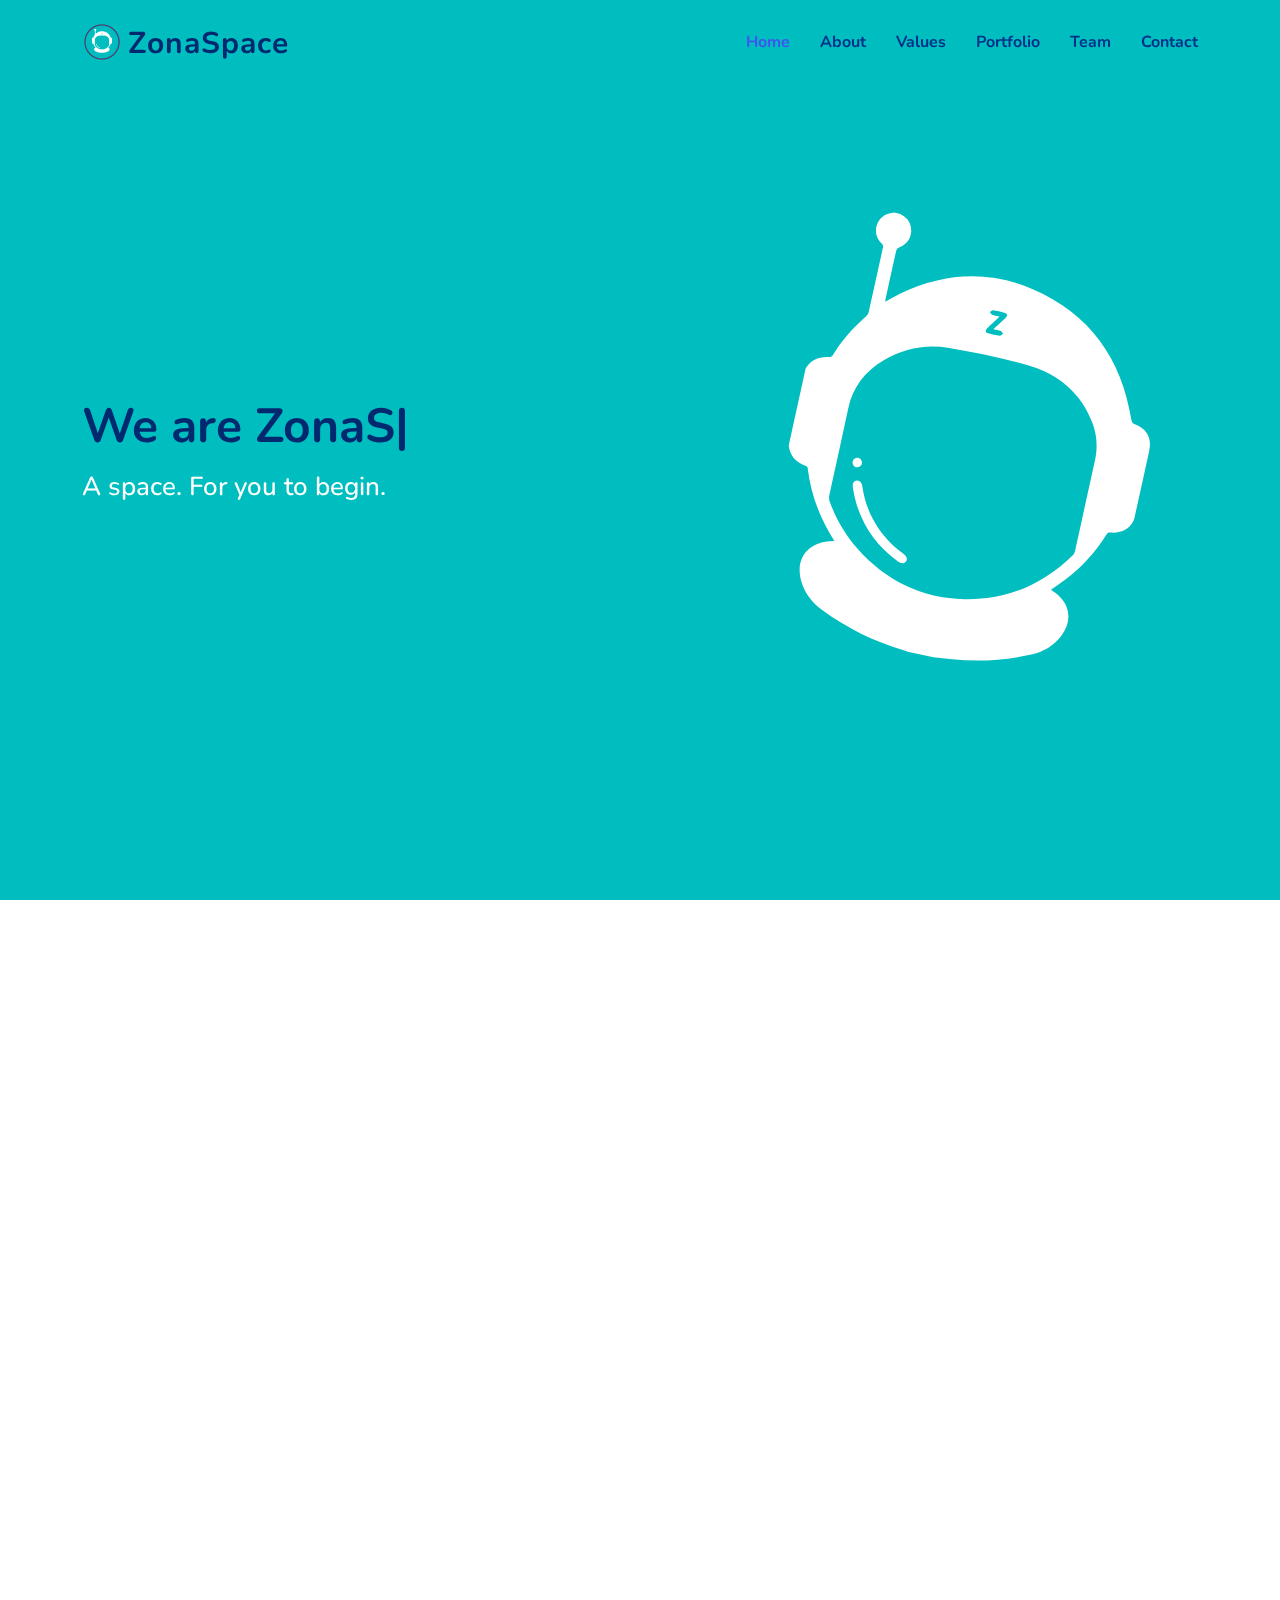
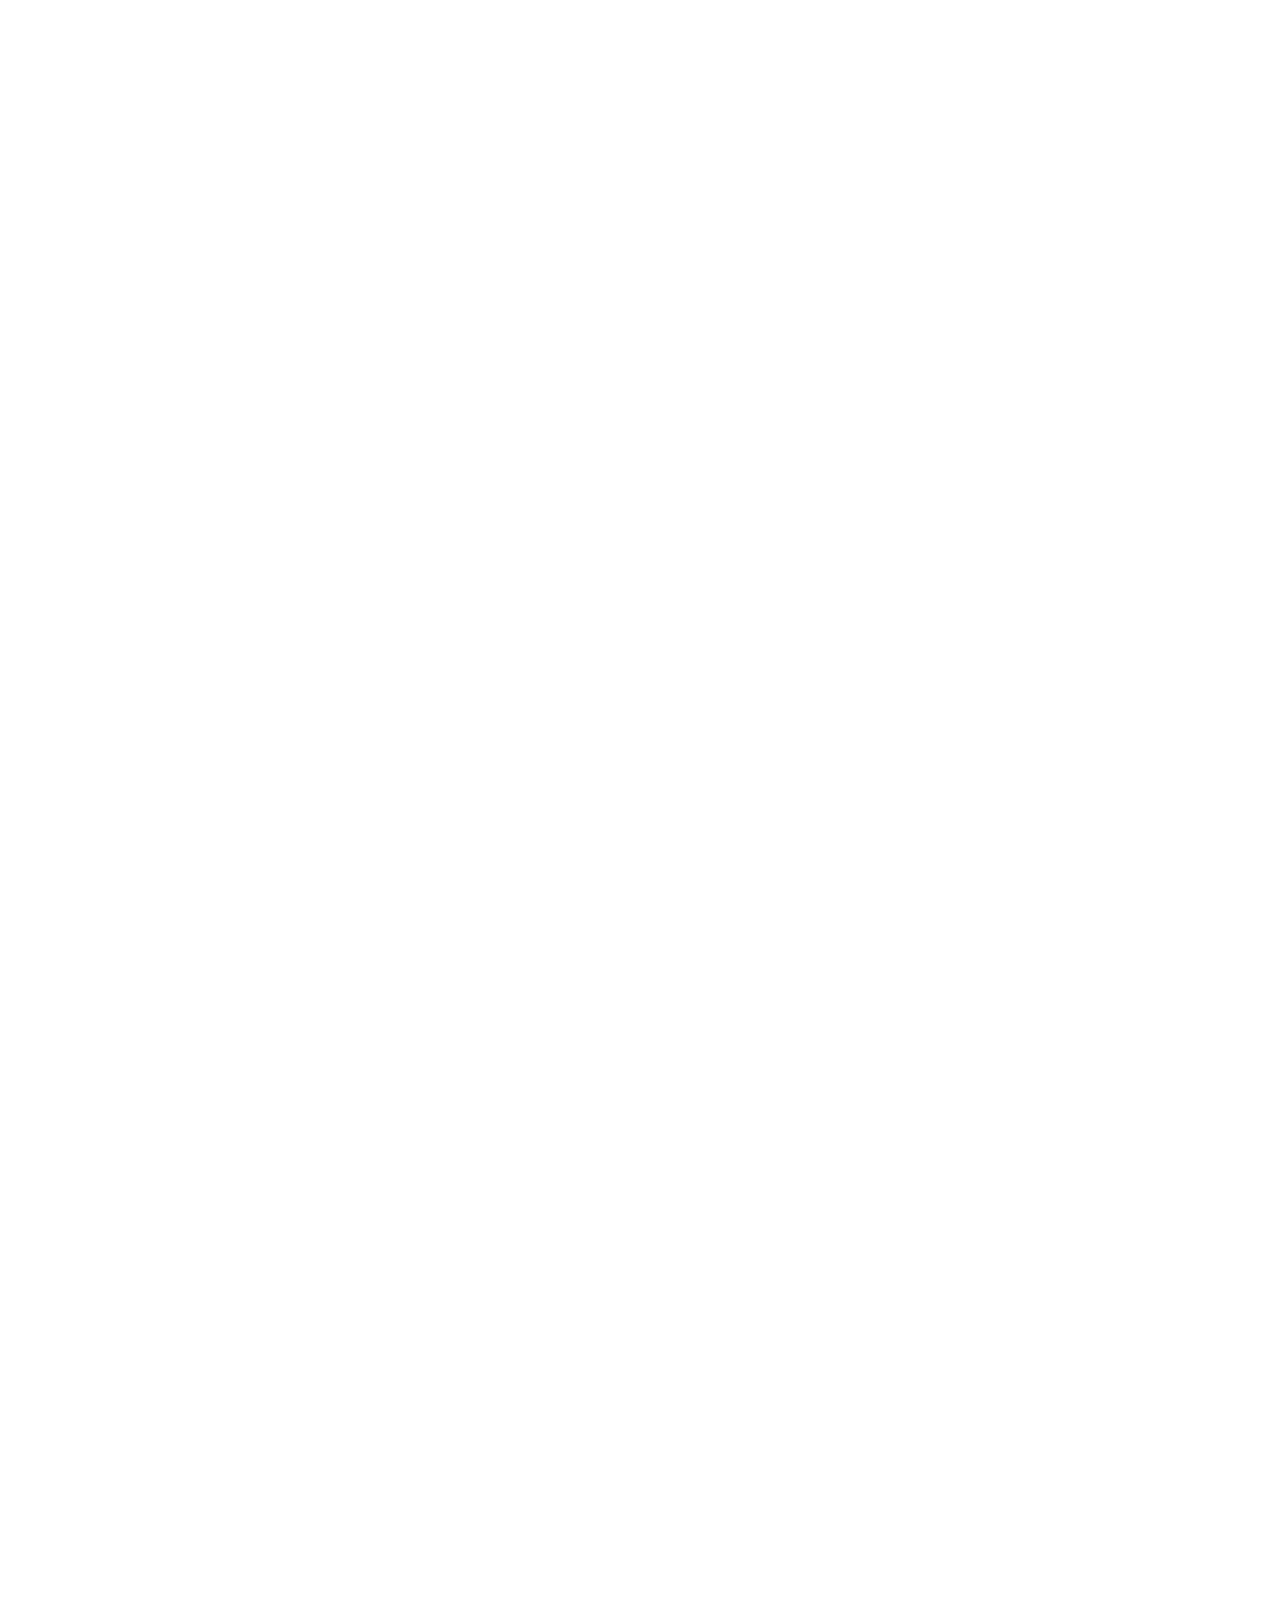
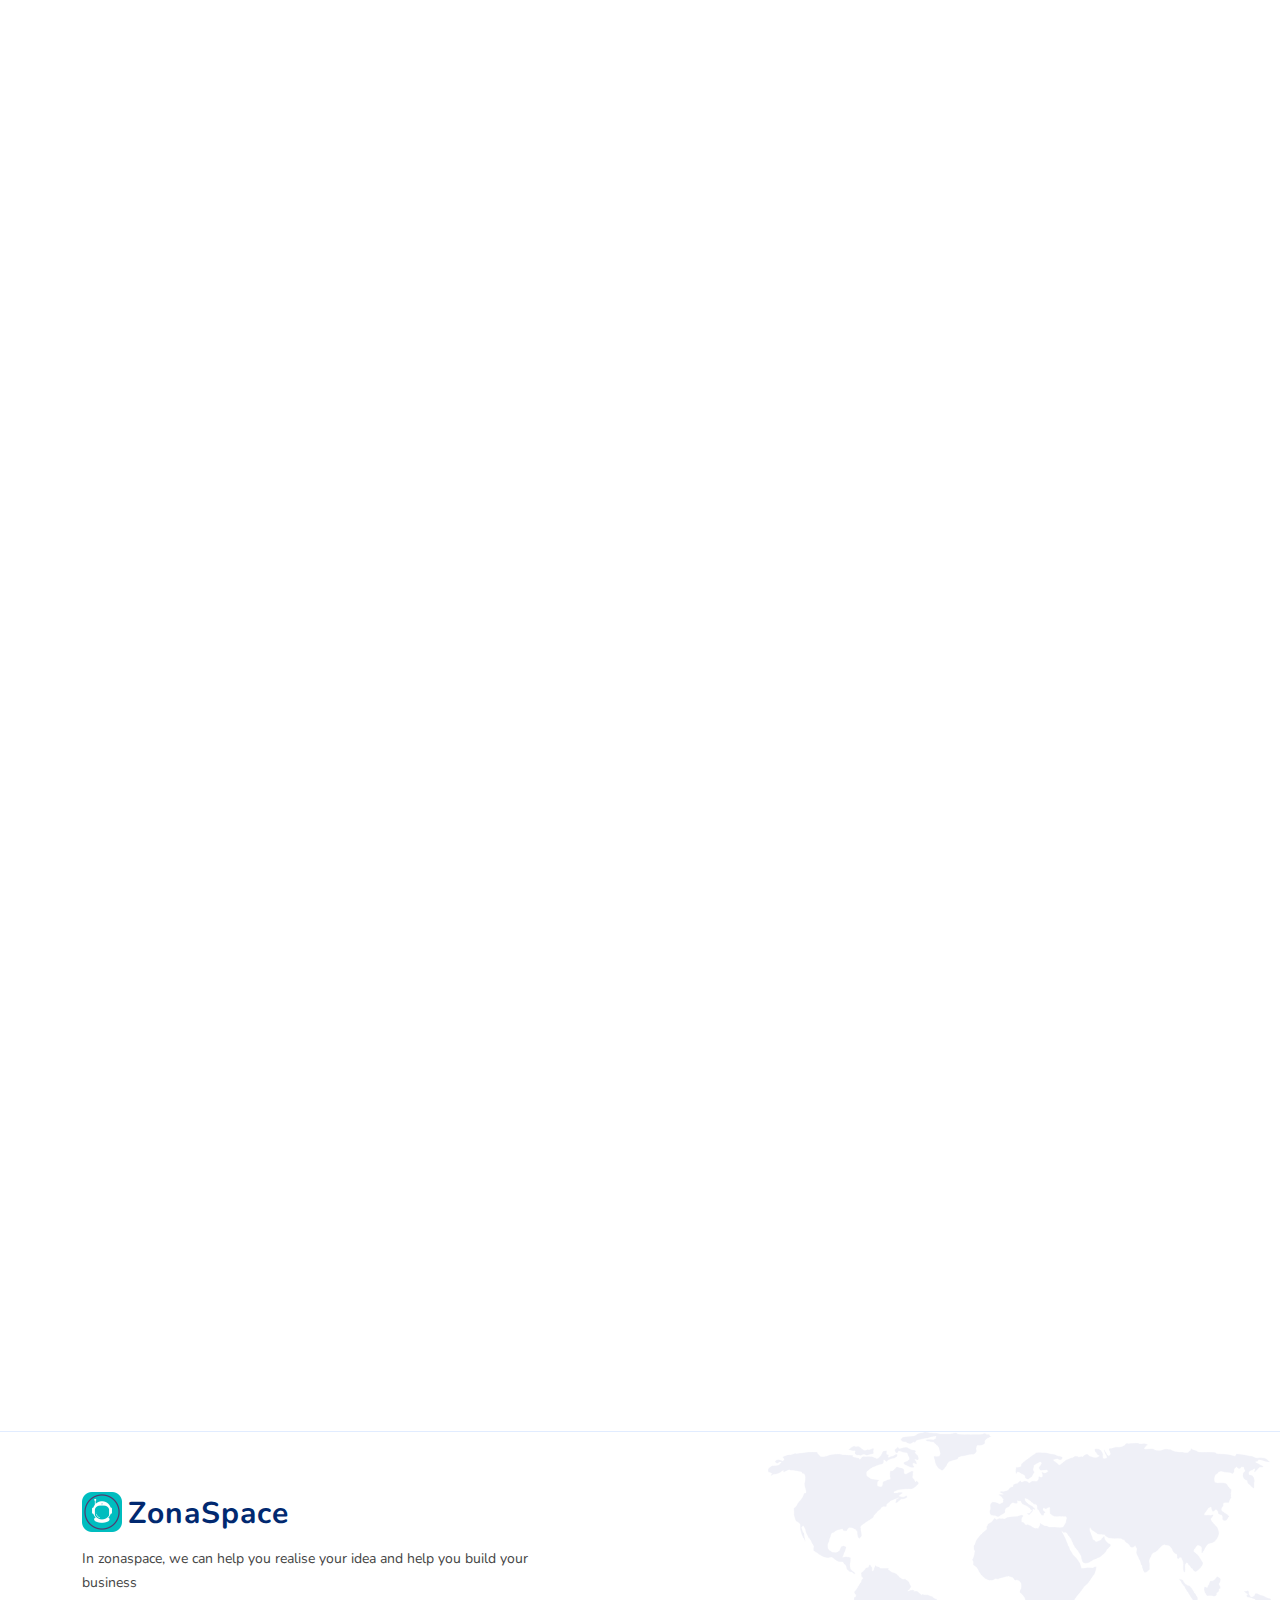
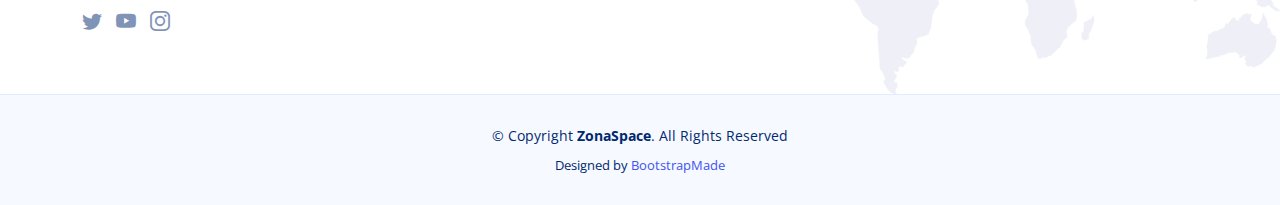
==== index.html @ d5b12faf "Add Adnan and Adi" ====
<!DOCTYPE html>
<html lang="en">

<head>
  <meta charset="utf-8">
  <meta content="width=device-width, initial-scale=1.0" name="viewport">

  <title>ZonaSpace</title>
  <meta content="" name="description">

  <meta content="" name="keywords">

  <!-- Favicons -->
  <link href="Old%20Web/images/favicon.png" rel="icon">
  <link href="Old%20Web/images/favicon.png" rel="apple-touch-icon">

  <!-- Google Fonts -->
  <link href="https://fonts.googleapis.com/css?family=Open+Sans:300,300i,400,400i,600,600i,700,700i|Nunito:300,300i,400,400i,600,600i,700,700i|Poppins:300,300i,400,400i,500,500i,600,600i,700,700i" rel="stylesheet">

  <!-- Vendor CSS Files -->
  <link href="assets/vendor/aos/aos.css" rel="stylesheet">
  <link href="assets/vendor/bootstrap/css/bootstrap.min.css" rel="stylesheet">
  <link href="assets/vendor/bootstrap-icons/bootstrap-icons.css" rel="stylesheet">
  <link href="assets/vendor/glightbox/css/glightbox.min.css" rel="stylesheet">
  <link href="assets/vendor/remixicon/remixicon.css" rel="stylesheet">
  <link href="assets/vendor/swiper/swiper-bundle.min.css" rel="stylesheet">

  <link rel="stylesheet" href="Old%20Web/lib/owlcarousel/assets/owl.carousel.min.css">
  <link rel="stylesheet" href="Old%20Web/lib/owlcarousel/assets/owl.theme.default.min.css">

  <!-- Template Main CSS File -->
  <link href="assets/css/style.css" rel="stylesheet">
  <link href="Old%20Web/lib/ionicons/css/ionicons.min.css" rel="stylesheet">

  <!-- =======================================================
  * Template Name: FlexStart - v1.9.0
  * Template URL: https://bootstrapmade.com/flexstart-bootstrap-startup-template/
  * Author: BootstrapMade.com
  * License: https://bootstrapmade.com/license/
  ======================================================== -->

  <style>
    .item .box {
      box-shadow: none !important;
    }
  </style>
</head>

<body>

  <!-- ======= Header ======= -->
  <header id="header" class="header fixed-top">
    <div class="container-fluid container-xl d-flex align-items-center justify-content-between">

      <a href="index.html" class="logo d-flex align-items-center">
        <img src="Old%20Web/images/logo_round.png" alt="">
        <span>ZonaSpace</span>
      </a>

      <nav id="navbar" class="navbar">
        <ul>
          <li><a class="nav-link scrollto active" href="#hero">Home</a></li>
          <li><a class="nav-link scrollto" href="#about">About</a></li>
          <li><a class="nav-link scrollto" href="#values">Values</a></li>
          <li><a class="nav-link scrollto" href="#portfolio">Portfolio</a></li>
          <li><a class="nav-link scrollto" href="#team">Team</a></li>
          <li><a class="nav-link scrollto" href="#contact">Contact</a></li>
        </ul>
        <i class="bi bi-list mobile-nav-toggle"></i>
      </nav><!-- .navbar -->

    </div>
  </header><!-- End Header -->

  <!-- ======= Hero Section ======= -->
  <section id="hero" class="hero d-flex align-items-center">

    <div class="container">
      <div class="row">
        <div class="col-lg-6 d-flex flex-column justify-content-center">
          <h1 data-aos="fade-up">We are <span class="typed"></span></h1>
          <h2 style="color: white;" data-aos="fade-up" data-aos-delay="400">A space. For you to begin.</h2>
<!--          <div data-aos="fade-up" data-aos-delay="600">-->
<!--            <div class="text-center text-lg-start">-->
<!--              <a href="#about" class="btn-get-started scrollto d-inline-flex align-items-center justify-content-center align-self-center">-->
<!--                <span>Get Started</span>-->
<!--                <i class="bi bi-arrow-right"></i>-->
<!--              </a>-->
<!--            </div>-->
<!--          </div>-->
        </div>
<!--        <div class="col-lg-6 hero-img" data-aos="zoom-out" data-aos-delay="200">-->
<!--          <img src="../images/home-bg.svg" class="img-fluid" alt="">-->
<!--        </div>-->
      </div>
    </div>

  </section><!-- End Hero -->

  <main id="main">
    <!-- ======= About Section ======= -->
    <section id="about" class="about">

      <div class="container" data-aos="fade-up">
        <div class="row gx-0">

          <div class="col-lg-6 d-flex flex-column justify-content-center" data-aos="fade-up" data-aos-delay="200">
            <div class="content">
              <h3>Who We Are</h3>
              <h2>In zonaspace, we can help you realise your idea and help you build your business</h2>
              <p>
                Let me know your idea and We will publish your idea to be a your business.
              </p>
<!--              <div class="text-center text-lg-start">-->
<!--                <a href="#" class="btn-read-more d-inline-flex align-items-center justify-content-center align-self-center">-->
<!--                  <span>Read More</span>-->
<!--                  <i class="bi bi-arrow-right"></i>-->
<!--                </a>-->
<!--              </div>-->
            </div>
          </div>

          <div class="col-lg-6 d-flex align-items-center" data-aos="zoom-out" data-aos-delay="200">
            <img src="Old%20Web/images/home-bg.svg" class="img-fluid" alt="">
          </div>

        </div>
      </div>

    </section><!-- End About Section -->

    <!-- ======= Values Section ======= -->
    <section id="values" class="values" style="padding-bottom: 0;">

      <div class="container" data-aos="fade-up">

        <header class="section-header">
          <h2>Our Values</h2>
          <p>The Things That We Do</p>
        </header>

        <div class="owl-carousel">

          <div class="item">
            <div class="box">
              <i style="font-size: 75px;" class="ion-speakerphone"></i>
              <h3>ADVERTISEMENT</h3>
              <p>Let's make the people can hear and see your business with remarkable video. It will be awesome, dude!</p>
            </div>
          </div>

          <div class="item">
            <div class="box">
              <i style="font-size: 75px;" class="ion-ios-musical-notes"></i>
              <h3>BACKGROUND MUSIC</h3>
              <p>Close your eyes when you watching television, you can guess the ads! Music help your business will be easy to identify.</p>
            </div>
          </div>

          <div class="item">
            <div class="box">
              <i style="font-size: 75px;" class="ion-earth"></i>
              <h3>WEBSITE</h3>
              <p>Digital Marketing is the successful key at this 4.0 industry era. Internet everywhere! All of earth society can buy your product.</p>
            </div>
          </div>

          <div class="item">
            <div class="box">
              <i style="font-size: 75px;" class="ion-android-bulb"></i>
              <h3>BRANDING</h3>
              <p>Do you want to sell your cute clothes? Don't worry, give your instagram and let's make it different with another clothes with social media feeds and cool graphic design. </p>
            </div>
          </div>

          <div class="item">
            <div class="box">
              <i style="font-size: 75px;" class="ion-ios-cart"></i>
              <h3>ZONA E-COMMERCE</h3>
              <p>Let's build the mini market. Uhmm.. virtual mini market. You can control your mini market from out of your home with mobile application. The customer can buy anything from mobile and web application. It's miracle!</p>
            </div>
          </div>

          <div class="item">
            <div class="box">
              <i style="font-size: 75px;" class="ion-ios-book"></i>
              <h3>ZONA E-LEARNING</h3>
              <p>I want tell you something. Study from Home can be enjoy! Enjoy! You can put your assignment to cloud and the teacher can check the exam just use mobile phone. It will be simple!</p>
            </div>
          </div>

        </div>

<!--        <div class="row">-->

<!--          <div class="col-lg-4" data-aos="fade-up" data-aos-delay="200">-->
<!--            <div class="box">-->
<!--              <img src="assets/img/values-1.png" class="img-fluid" alt="">-->
<!--              <h3>Ad cupiditate sed est odio</h3>-->
<!--              <p>Eum ad dolor et. Autem aut fugiat debitis voluptatem consequuntur sit. Et veritatis id.</p>-->
<!--            </div>-->
<!--          </div>-->

<!--          <div class="col-lg-4 mt-4 mt-lg-0" data-aos="fade-up" data-aos-delay="400">-->
<!--            <div class="box">-->
<!--              <img src="assets/img/values-2.png" class="img-fluid" alt="">-->
<!--              <h3>Voluptatem voluptatum alias</h3>-->
<!--              <p>Repudiandae amet nihil natus in distinctio suscipit id. Doloremque ducimus ea sit non.</p>-->
<!--            </div>-->
<!--          </div>-->

<!--          <div class="col-lg-4 mt-4 mt-lg-0" data-aos="fade-up" data-aos-delay="600">-->
<!--            <div class="box">-->
<!--              <img src="assets/img/values-3.png" class="img-fluid" alt="">-->
<!--              <h3>Fugit cupiditate alias nobis.</h3>-->
<!--              <p>Quam rem vitae est autem molestias explicabo debitis sint. Vero aliquid quidem commodi.</p>-->
<!--            </div>-->
<!--          </div>-->

<!--        </div>-->

      </div>

    </section><!-- End Values Section -->

    <!-- ======= Counts Section ======= -->
    <section id="counts" class="counts" style="padding-top: 0;">
      <div class="container" data-aos="fade-up">

        <div class="row gy-4 justify-content-center">

          <div class="col-lg-3 col-md-6">
            <div class="count-box">
              <i class="bi bi-emoji-smile"></i>
              <div>
                <span data-purecounter-start="0" data-purecounter-end="4" data-purecounter-duration="2" class="purecounter"></span>
                <p>Happy Clients</p>
              </div>
            </div>
          </div>

          <div class="col-lg-3 col-md-6">
            <div class="count-box">
              <i class="bi bi-journal-richtext" style="color: #ee6c20;"></i>
              <div>
                <span data-purecounter-start="0" data-purecounter-end="5" data-purecounter-duration="2" class="purecounter"></span>
                <p>Projects</p>
              </div>
            </div>
          </div>

<!--          <div class="col-lg-3 col-md-6">-->
<!--            <div class="count-box">-->
<!--              <i class="bi bi-headset" style="color: #15be56;"></i>-->
<!--              <div>-->
<!--                <span data-purecounter-start="0" data-purecounter-end="1463" data-purecounter-duration="2" class="purecounter"></span>-->
<!--                <p>Hours Of Support</p>-->
<!--              </div>-->
<!--            </div>-->
<!--          </div>-->

          <div class="col-lg-3 col-md-6">
            <div class="count-box">
              <i class="bi bi-people" style="color: #bb0852;"></i>
              <div>
                <span data-purecounter-start="0" data-purecounter-end="4" data-purecounter-duration="2" class="purecounter"></span>
                <p>Hard Workers</p>
              </div>
            </div>
          </div>

        </div>

      </div>
    </section><!-- End Counts Section -->

    <!-- ======= Portfolio Section ======= -->
    <section id="portfolio" class="portfolio">

      <div class="container" data-aos="fade-up">

        <header class="section-header">
          <h2>Portfolio</h2>
          <p>Check our latest work</p>
        </header>

        <div class="row" data-aos="fade-up" data-aos-delay="100">
          <div class="col-lg-12 d-flex justify-content-center">
            <ul id="portfolio-flters">
              <li data-filter="*" class="filter-active">All (5)</li>
              <li data-filter=".filter-web">Website (1)</li>
              <li data-filter=".filter-instagram">Instagram Feed (2)</li>
              <li data-filter=".filter-photo">Product Photography (1)</li>
<!--              <li data-filter=".filter-video-ads">Video Advertisement</li>-->
              <li data-filter=".filter-brochures">Brochures (1)</li>
<!--              <li data-filter=".filter-jingle">Jingle</li>-->
            </ul>
          </div>
        </div>

        <div class="row gy-4 portfolio-container" data-aos="fade-up" data-aos-delay="200">

          <div class="col-lg-4 col-md-6 portfolio-item filter-photo">
            <div class="portfolio-wrap">
              <img src="portfolio/snn_coffee/snn_photoprod_box.jpg" class="img-fluid" alt="">
              <div class="portfolio-info">
                <h4>SNN Coffee Photography</h4>
                <p>Product Photography</p>
                <div class="portfolio-links">
                  <a href="portfolio/snn_coffee/snn_photoprod1.jpg" data-gallery="portfolioGallery" class="portfokio-lightbox" title="SNN Coffee Photography"><i class="bi bi-zoom-in"></i></a>
<!--                  <a href="portfolio-details.html" title="More Details"><i class="bi bi-link"></i></a>-->
                </div>
              </div>
            </div>
          </div>

          <div class="col-lg-4 col-md-6 portfolio-item filter-brochures">
            <div class="portfolio-wrap">
              <img src="portfolio/t-ren_brochure/tses_brochures_box.jpg" class="img-fluid" alt="">
              <div class="portfolio-info">
                <h4>T-Ren Menu Brochure</h4>
                <p>Brochure</p>
                <div class="portfolio-links">
                  <a href="portfolio/t-ren_brochure/tses_brochures1.jpg" data-gallery="portfolioGallery" class="portfokio-lightbox" title="T-Ren Menu Brochure"><i class="bi bi-zoom-in"></i></a>
                  <!--                  <a href="portfolio-details.html" title="More Details"><i class="bi bi-link"></i></a>-->
                </div>
              </div>
            </div>
          </div>

          <div class="col-lg-4 col-md-6 portfolio-item filter-instagram">
            <div class="portfolio-wrap">
              <img src="portfolio/t-ren_instagram/tses_ig_box.jpg" class="img-fluid" alt="">
              <div class="portfolio-info">
                <h4>T-Ren Instagram Feed</h4>
                <p>Instagram Feed</p>
                <div class="portfolio-links">
                  <a href="portfolio/t-ren_instagram/tses_ig1.png" data-gallery="portfolioGallery" class="portfokio-lightbox" title="T-Ren Instagram Feed"><i class="bi bi-zoom-in"></i></a>
                  <!--                  <a href="portfolio-details.html" title="More Details"><i class="bi bi-link"></i></a>-->
                </div>
              </div>
            </div>
          </div>

          <div class="col-lg-4 col-md-6 portfolio-item filter-instagram">
            <div class="portfolio-wrap">
              <img src="portfolio/zonadokter_instagram/zd_ig_box.jpg" class="img-fluid" alt="">
              <div class="portfolio-info">
                <h4>ZonaDokter Instagram Feed</h4>
                <p>Instagram Feed</p>
                <div class="portfolio-links">
                  <a href="portfolio/zonadokter_instagram/zd_ig2.jpeg" data-gallery="portfolioGallery" class="portfokio-lightbox" title="ZonaDokter Instagram Feed"><i class="bi bi-zoom-in"></i></a>
                  <!--                  <a href="portfolio-details.html" title="More Details"><i class="bi bi-link"></i></a>-->
                </div>
              </div>
            </div>
          </div>

          <div class="col-lg-4 col-md-6 portfolio-item filter-web">
            <div class="portfolio-wrap">
              <img src="portfolio/shunda_plafon_web/shundaplafon1_box.jpg" class="img-fluid" alt="">
              <div class="portfolio-info">
                <h4>Shunda Plafon Web</h4>
                <p>Web</p>
                <div class="portfolio-links">
                  <a href="portfolio/shunda_plafon_web/shundaplafon1.PNG" data-gallery="portfolioGallery" class="portfokio-lightbox" title="Shunda Plafon Web"><i class="bi bi-zoom-in"></i></a>
                  <!--                  <a href="portfolio-details.html" title="More Details"><i class="bi bi-link"></i></a>-->
                </div>
              </div>
            </div>
          </div>

        </div>

      </div>

    </section><!-- End Portfolio Section -->

    <!-- ======= Team Section ======= -->
    <section id="team" class="team">

      <div class="container" data-aos="fade-up">

        <header class="section-header">
          <h2>Team</h2>
          <p>Meet Our Team</p>
        </header>

        <div class="row gy-4 justify-content-center">

          <div class="col-lg-3 col-md-6 d-flex align-items-stretch" data-aos="fade-up" data-aos-delay="100">
            <div class="member">
              <div class="member-img">
                <img src="assets/img/team/Adi.jpg" class="img-fluid" alt="">
                <div class="social">
                  <a href="https://www.linkedin.com/in/adi-pradana-yuda-purnomo-68b55b72"><i class="bi bi-linkedin"></i></a>
                </div>
              </div>
              <div class="member-info">
                <h4>ADI PRADANA</h4>
                <span>Code Composer</span>
                <p>An technopreneur enthusiast who has B2B and B2C experience, ready to helped define your business into digital.
                  He defining people and culture strategies for a range of product needs.</p>
              </div>
            </div>
          </div>

          <div class="col-lg-3 col-md-6 d-flex align-items-stretch" data-aos="fade-up" data-aos-delay="200">
            <div class="member">
              <div class="member-img">
                <img src="Old%20Web/images/logo.jpeg" class="img-fluid" alt="">
                <div class="social">
                  <a href=""><i class="bi bi-twitter"></i></a>
                  <a href=""><i class="bi bi-facebook"></i></a>
                  <a href=""><i class="bi bi-instagram"></i></a>
                  <a href=""><i class="bi bi-linkedin"></i></a>
                </div>
              </div>
              <div class="member-info">
                <h4>ALFREYDIO REFIN</h4>
                <span>Creative Director</span>
                <p>Quo esse repellendus quia id. Est eum et accusantium pariatur fugit nihil minima suscipit corporis. Voluptate sed quas reiciendis animi neque sapiente.</p>
              </div>
            </div>
          </div>

          <div class="col-lg-3 col-md-6 d-flex align-items-stretch" data-aos="fade-up" data-aos-delay="200">
            <div class="member">
              <div class="member-img">
                <img src="assets/img/team/Madya.jpg" class="img-fluid" alt="">
                <div class="social">
                  <a href="https://twitter.com/madya121"><i class="bi bi-twitter"></i></a>
                  <a href="https://www.linkedin.com/in/vincentius-madya/"><i class="bi bi-linkedin"></i></a>
                </div>
              </div>
              <div class="member-info">
                <h4>VINCENTIUS MADYA</h4>
                <span>Master of None</span>
                <p>Ex Amazon and Grab. With more than 5 years Software Engineer experience, working on national and international company. Ready to deliver the best product.</p>
              </div>
            </div>
          </div>

          <div class="col-lg-3 col-md-6 d-flex align-items-stretch" data-aos="fade-up" data-aos-delay="200">
            <div class="member">
              <div class="member-img">
                <img src="assets/img/team/Adnan.jpg" class="img-fluid" alt="">
                <div class="social">
                  <a href="https://www.linkedin.com/in/adnan-qurais-63a97593/"><i class="bi bi-linkedin"></i></a>
                </div>
              </div>
              <div class="member-info">
                <h4>ADNAN QURAIS</h4>
                <span>Code Wizard</span>
                <p>Code is just code. What will it becomes in our lives is depend on what purpose we use it for. It can bring a meaningful life or destruction in our life. Be kind be better.</p>
              </div>
            </div>
          </div>

        </div>

      </div>

    </section><!-- End Team Section -->

    <!-- ======= Clients Section ======= -->
<!--    <section id="clients" class="clients">-->

<!--      <div class="container" data-aos="fade-up">-->

<!--        <header class="section-header">-->
<!--          <h2>Our Clients</h2>-->
<!--          <p>Temporibus omnis officia</p>-->
<!--        </header>-->

<!--        <div class="clients-slider swiper">-->
<!--          <div class="swiper-wrapper align-items-center">-->
<!--            <div class="swiper-slide"><img src="assets/img/clients/client-1.png" class="img-fluid" alt=""></div>-->
<!--            <div class="swiper-slide"><img src="assets/img/clients/client-2.png" class="img-fluid" alt=""></div>-->
<!--            <div class="swiper-slide"><img src="assets/img/clients/client-3.png" class="img-fluid" alt=""></div>-->
<!--            <div class="swiper-slide"><img src="assets/img/clients/client-4.png" class="img-fluid" alt=""></div>-->
<!--            <div class="swiper-slide"><img src="assets/img/clients/client-5.png" class="img-fluid" alt=""></div>-->
<!--            <div class="swiper-slide"><img src="assets/img/clients/client-6.png" class="img-fluid" alt=""></div>-->
<!--            <div class="swiper-slide"><img src="assets/img/clients/client-7.png" class="img-fluid" alt=""></div>-->
<!--            <div class="swiper-slide"><img src="assets/img/clients/client-8.png" class="img-fluid" alt=""></div>-->
<!--          </div>-->
<!--          <div class="swiper-pagination"></div>-->
<!--        </div>-->
<!--      </div>-->

<!--    </section>-->
    <!-- End Clients Section -->

    <!-- ======= Contact Section ======= -->
    <section id="contact" class="contact">

      <div class="container" data-aos="fade-up">

        <header class="section-header">
          <h2>Contact</h2>
          <p>Contact Us</p>
        </header>

        <div class="row gy-4">

          <div class="col-lg-6">

            <div class="row gy-4">
              <div class="col-md-6">
                <div class="info-box">
                  <i class="bi bi-geo-alt"></i>
                  <h3>Address</h3>
                  <p>69 Prabu Siliwangi Rd, <br />Tangerang City, Banten 15138</p>
                </div>
              </div>
              <div class="col-md-6">
                <div class="info-box">
                  <i class="bi bi-telephone"></i>
                  <h3>Call Us</h3>
                  <p>+62 8788 4018 823 <br /> &nbsp</p>
                </div>
              </div>
              <div class="col-md-6">
                <div class="info-box">
                  <i class="bi bi-envelope"></i>
                  <h3>Email Us</h3>
                  <p>helpdesk@zonaspace.id <br /> &nbsp</p>
                </div>
              </div>
              <div class="col-md-6">
                <div class="info-box">
                  <i class="bi bi-clock"></i>
                  <h3>Open Hours</h3>
                  <p>Monday - Friday<br>9:00AM - 05:00PM</p>
                </div>
              </div>
            </div>

          </div>

          <div class="col-lg-6">
            <iframe
                    width="100%"
                    height="100%"
                    style="border:0"
                    loading="lazy"
                    allowfullscreen
                    src="https://www.google.com/maps/embed/v1/place?key=AIzaSyA8zPVoklxg7jMxJJj5JbFR-DhuuojomkQ
    &q=69 Prabu Siliwangi Rd Tangerang">
            </iframe>

          </div>

        </div>

      </div>

    </section><!-- End Contact Section -->

  </main><!-- End #main -->

  <!-- ======= Footer ======= -->
  <footer id="footer" class="footer">
    <div class="footer-top">
      <div class="container">
        <div class="row gy-4">
          <div class="col-lg-5 col-md-12 footer-info">
            <a href="index.html" class="logo d-flex align-items-center">
              <img src="Old%20Web/images/logo_round.png" alt="">
              <span>ZonaSpace</span>
            </a>
            <p>In zonaspace, we can help you realise your idea and help you build your business</p>
            <div class="social-links mt-3">
              <a href="https://twitter.com/zonaspaceid" class="twitter"><i class="bi bi-twitter"></i></a>
              <a href="https://www.youtube.com/channel/UCdVlXQRYgHcz9YZM2ABaC4A" class="youtube"><i class="bi bi-youtube"></i></a>
              <a href="https://www.instagram.com/zonaspace.id/" class="instagram"><i class="bi bi-instagram"></i></a>
<!--              <a href="#" class="linkedin"><i class="bi bi-linkedin"></i></a>-->
            </div>
          </div>

<!--          <div class="col-lg-2 col-6 footer-links">-->
<!--            <h4>Useful Links</h4>-->
<!--            <ul>-->
<!--              <li><i class="bi bi-chevron-right"></i> <a href="#">Home</a></li>-->
<!--              <li><i class="bi bi-chevron-right"></i> <a href="#">About us</a></li>-->
<!--              <li><i class="bi bi-chevron-right"></i> <a href="#">Services</a></li>-->
<!--              <li><i class="bi bi-chevron-right"></i> <a href="#">Terms of service</a></li>-->
<!--              <li><i class="bi bi-chevron-right"></i> <a href="#">Privacy policy</a></li>-->
<!--            </ul>-->
<!--          </div>-->

<!--          <div class="col-lg-2 col-6 footer-links">-->
<!--            <h4>Our Services</h4>-->
<!--            <ul>-->
<!--              <li><i class="bi bi-chevron-right"></i> <a href="#">Web Design</a></li>-->
<!--              <li><i class="bi bi-chevron-right"></i> <a href="#">Web Development</a></li>-->
<!--              <li><i class="bi bi-chevron-right"></i> <a href="#">Product Management</a></li>-->
<!--              <li><i class="bi bi-chevron-right"></i> <a href="#">Marketing</a></li>-->
<!--              <li><i class="bi bi-chevron-right"></i> <a href="#">Graphic Design</a></li>-->
<!--            </ul>-->
<!--          </div>-->

        </div>
      </div>
    </div>

    <div class="container">
      <div class="copyright">
        &copy; Copyright <strong><span>ZonaSpace</span></strong>. All Rights Reserved
      </div>
      <div class="credits">
        <!-- All the links in the footer should remain intact. -->
        <!-- You can delete the links only if you purchased the pro version. -->
        <!-- Licensing information: https://bootstrapmade.com/license/ -->
        <!-- Purchase the pro version with working PHP/AJAX contact form: https://bootstrapmade.com/flexstart-bootstrap-startup-template/ -->
        Designed by <a href="https://bootstrapmade.com/">BootstrapMade</a>
      </div>
    </div>
  </footer><!-- End Footer -->

  <a href="#" class="back-to-top d-flex align-items-center justify-content-center"><i class="bi bi-arrow-up-short"></i></a>

  <script src="https://code.jquery.com/jquery-3.6.0.min.js" integrity="sha256-/xUj+3OJU5yExlq6GSYGSHk7tPXikynS7ogEvDej/m4=" crossorigin="anonymous"></script>

  <!-- Vendor JS Files -->
  <script src="assets/vendor/purecounter/purecounter.js"></script>
  <script src="assets/vendor/aos/aos.js"></script>
  <script src="assets/vendor/bootstrap/js/bootstrap.bundle.min.js"></script>
  <script src="assets/vendor/glightbox/js/glightbox.min.js"></script>
  <script src="assets/vendor/isotope-layout/isotope.pkgd.min.js"></script>
  <script src="assets/vendor/swiper/swiper-bundle.min.js"></script>
  <script src="assets/vendor/php-email-form/validate.js"></script>

  <!-- Template Main JS File -->
  <script src="assets/js/main.js"></script>
  <script src="Old%20Web/lib/typed/typed.js"></script>
  <script src="Old%20Web/lib/owlcarousel/owl.carousel.min.js"></script>

  <script>
    let typed = $(".typed");

    $(function() {
      typed.typed({
        strings: ["ZonaSpace."],
        typeSpeed: 100,
        loop: true,
      });
    });

    $(document).ready(function(){
      $(".owl-carousel").owlCarousel({
        autoplay: true,
        loop: true,
        margin: 20,
        dots: true,
        nav: false,
        responsiveClass: true,
        responsive: { 0: { items: 1 }, 768: { items: 2 }, 900: { items: 3 } }
      });
    });
  </script>

</body>

</html>
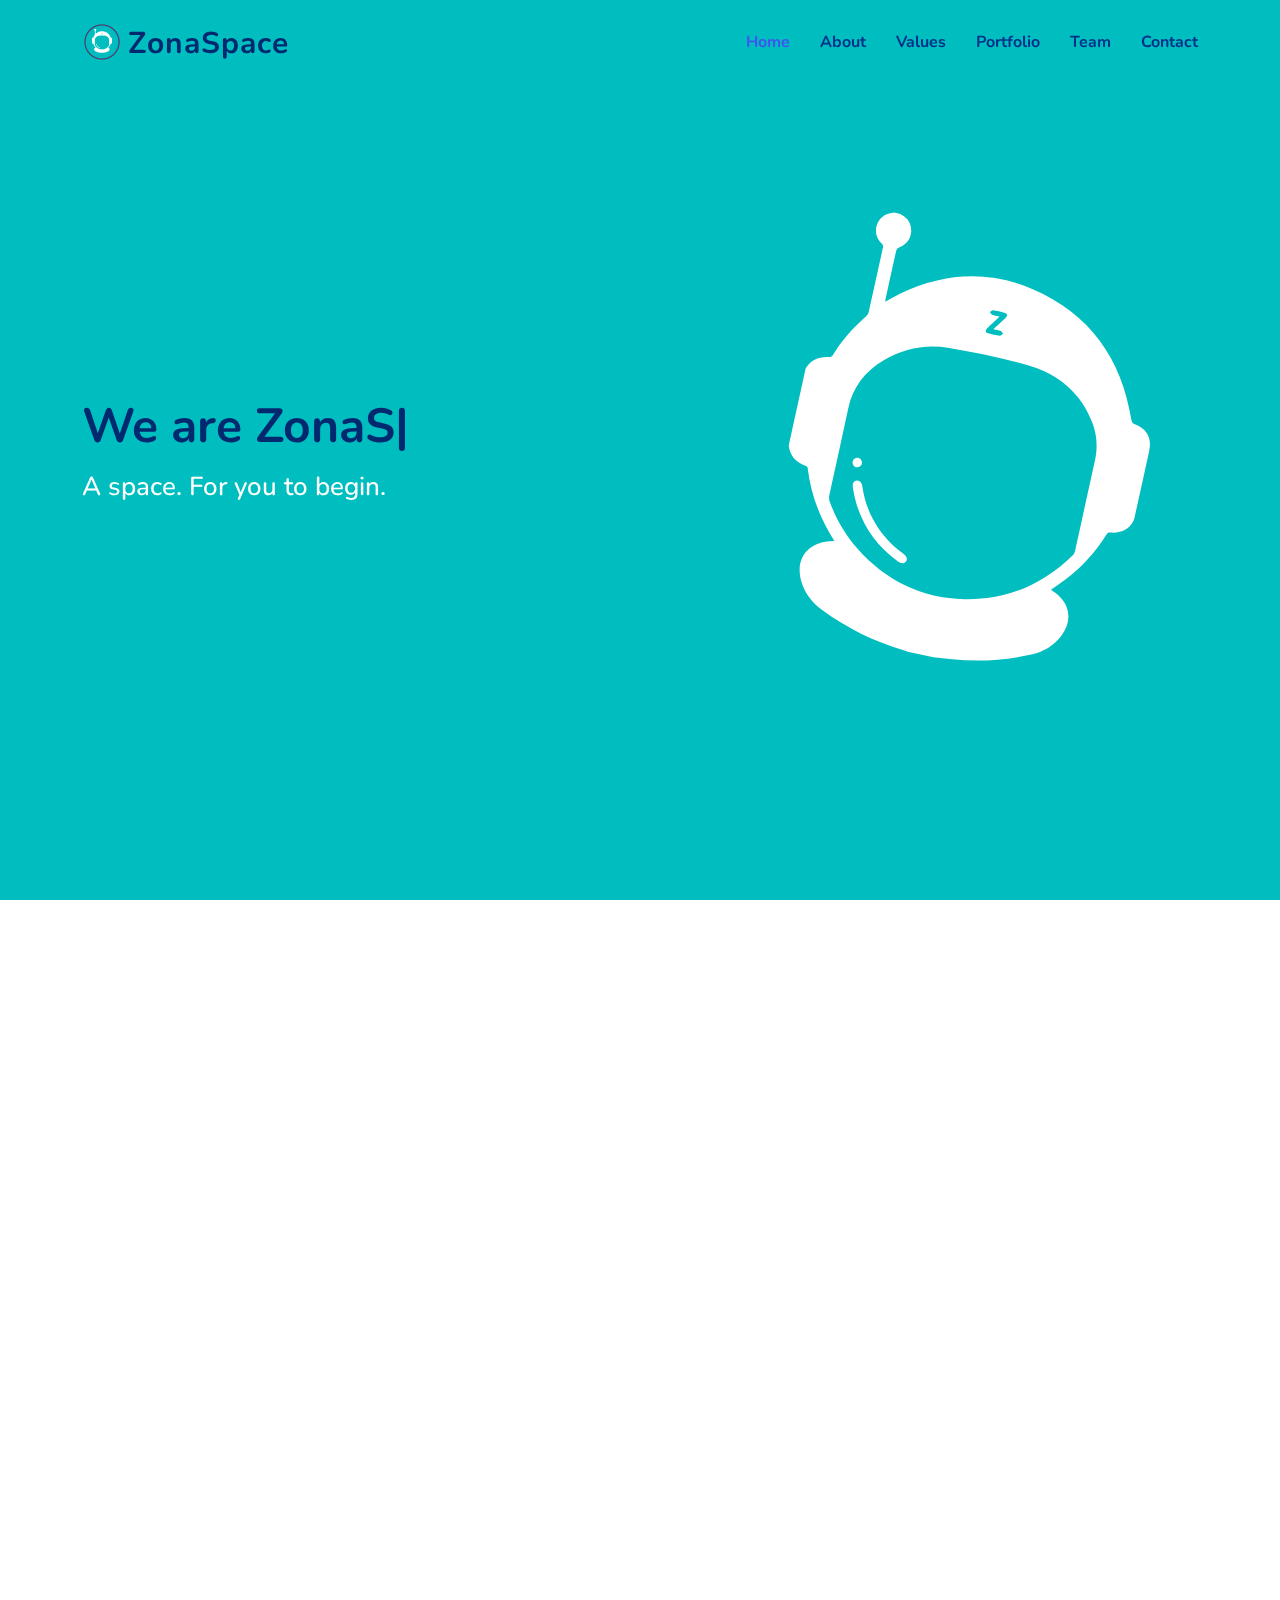
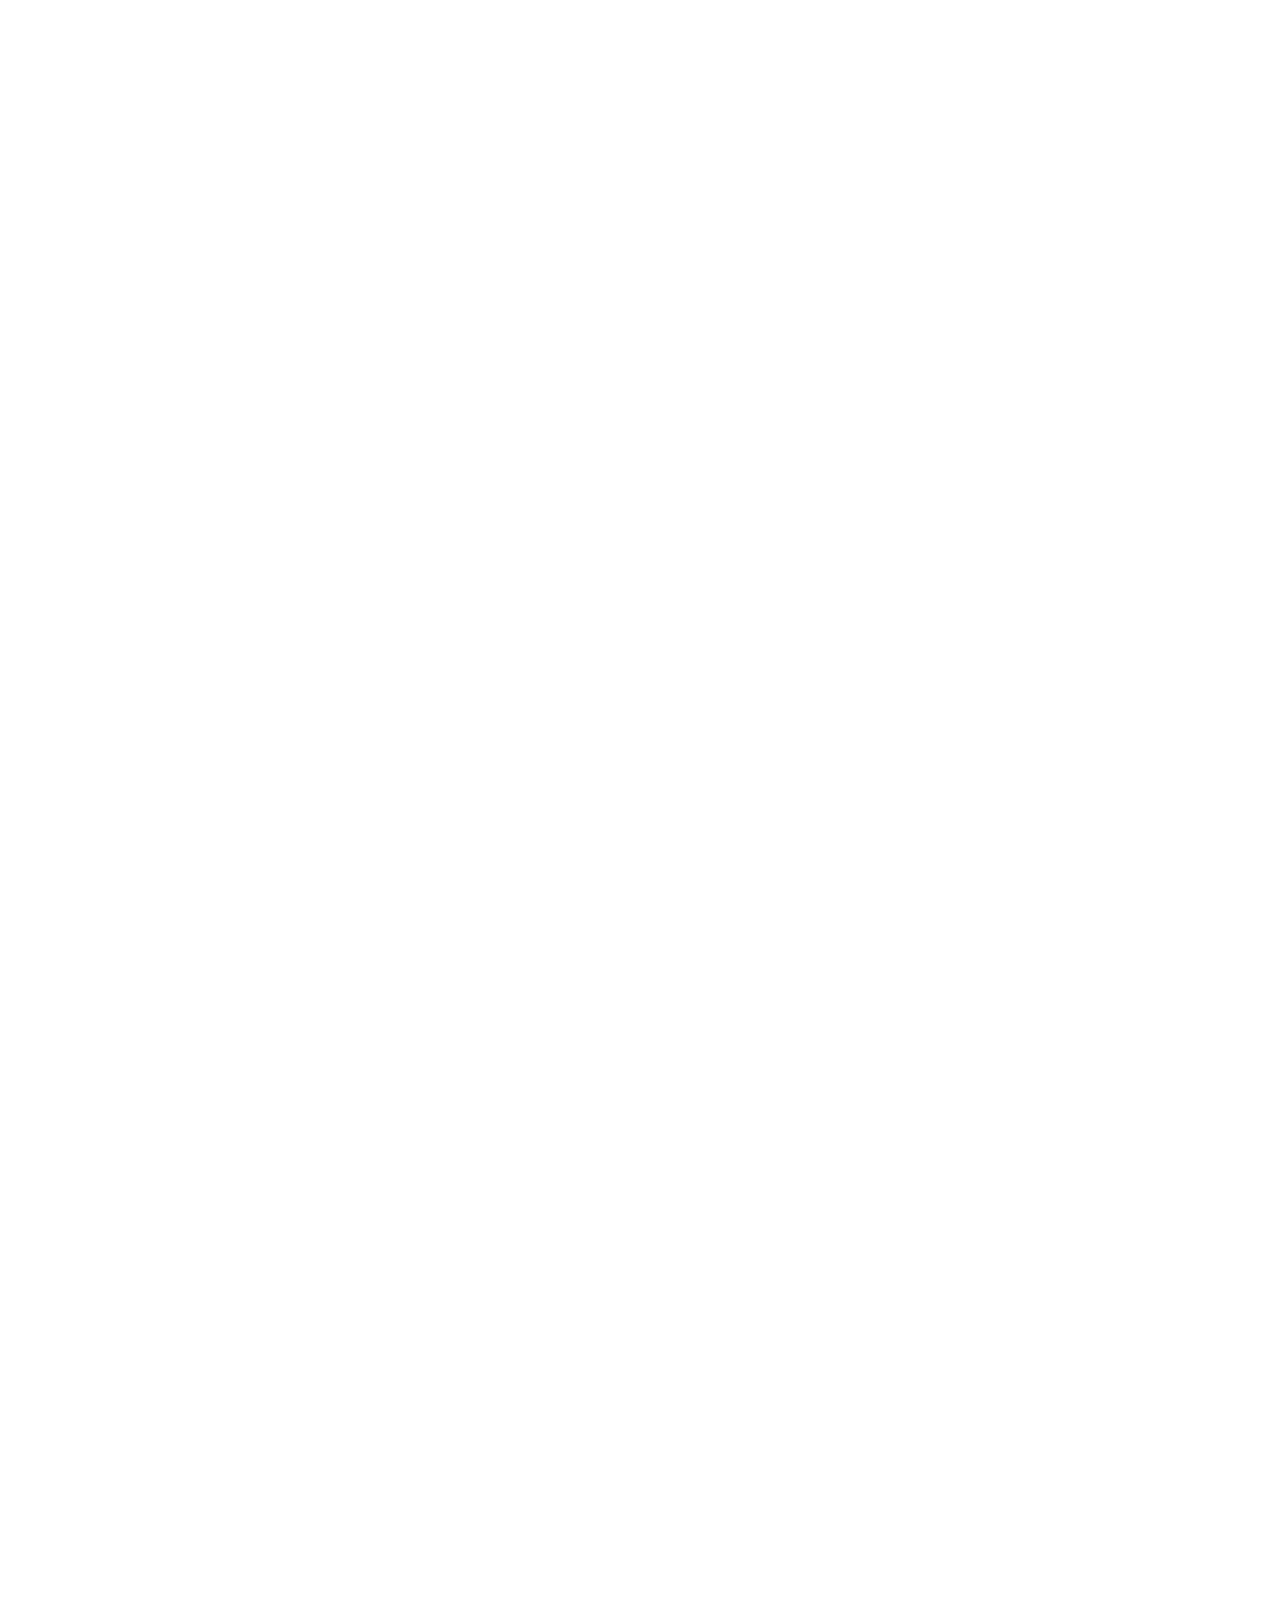
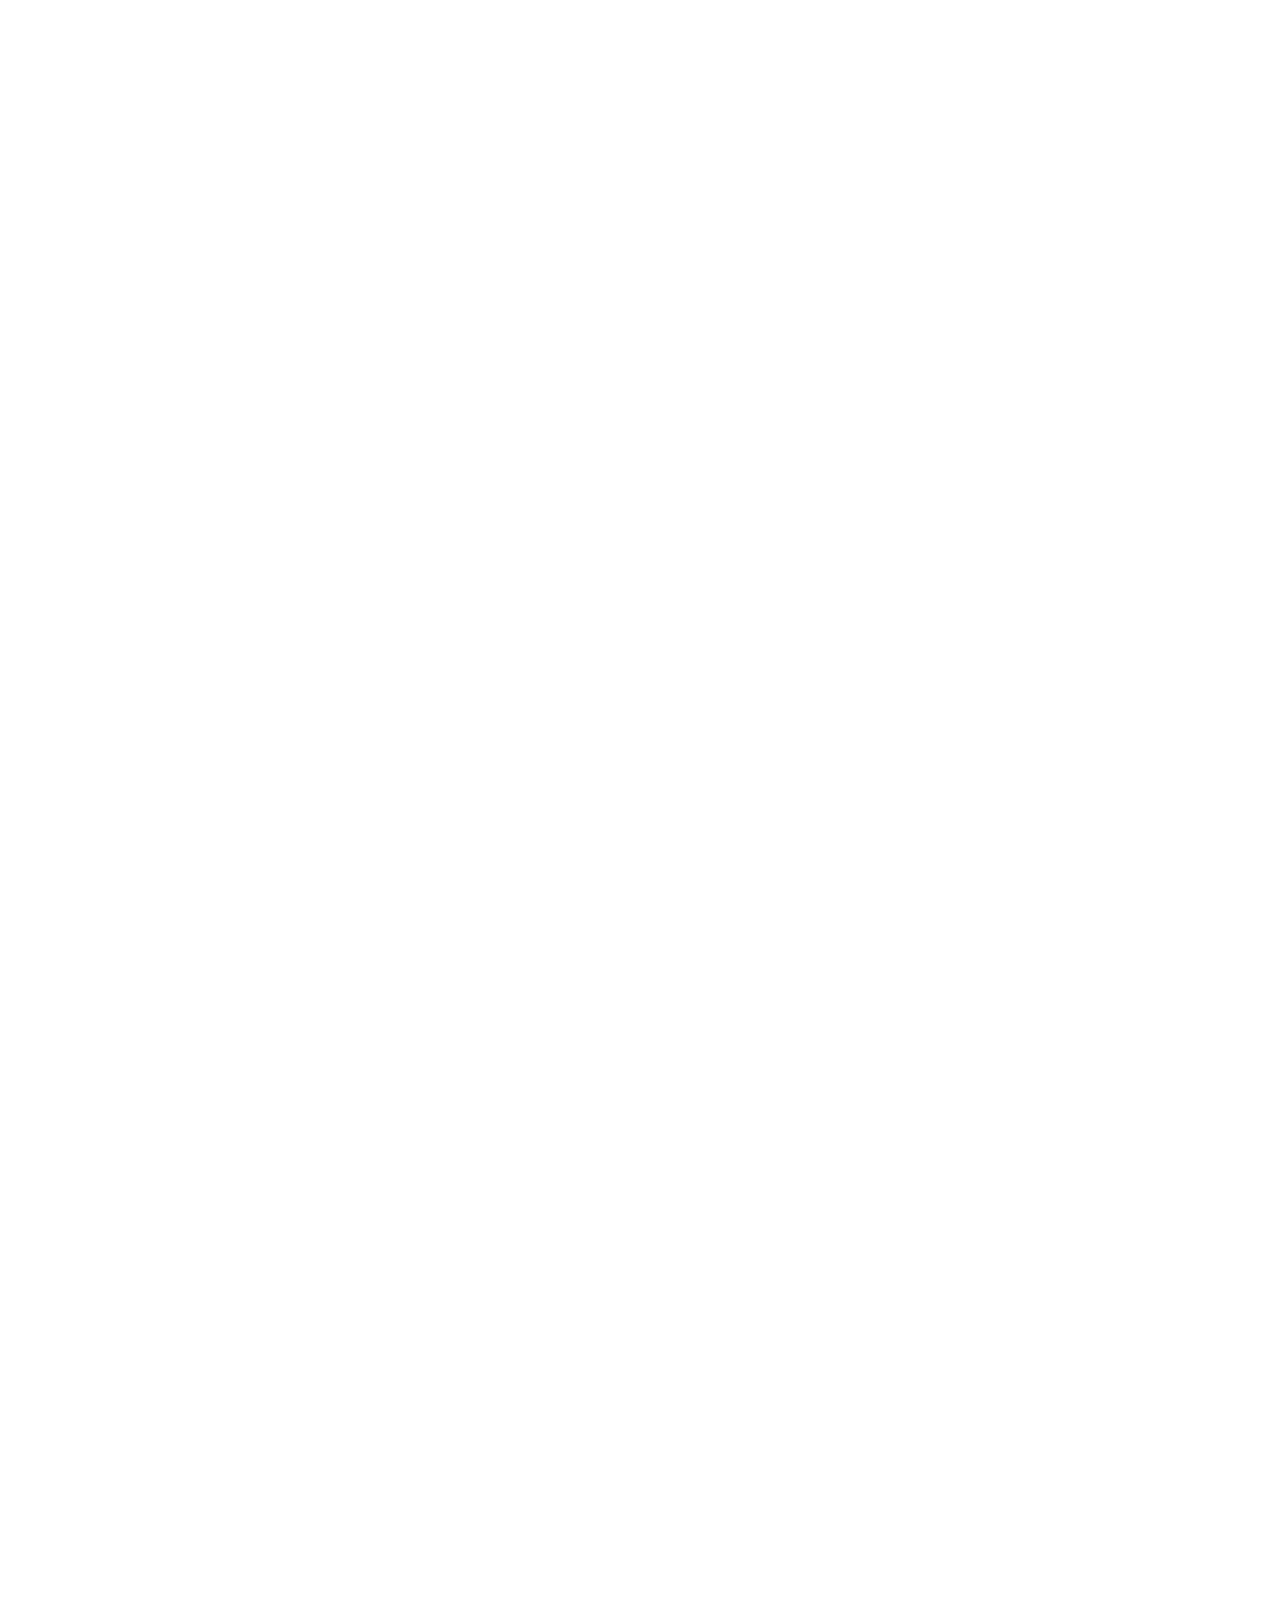
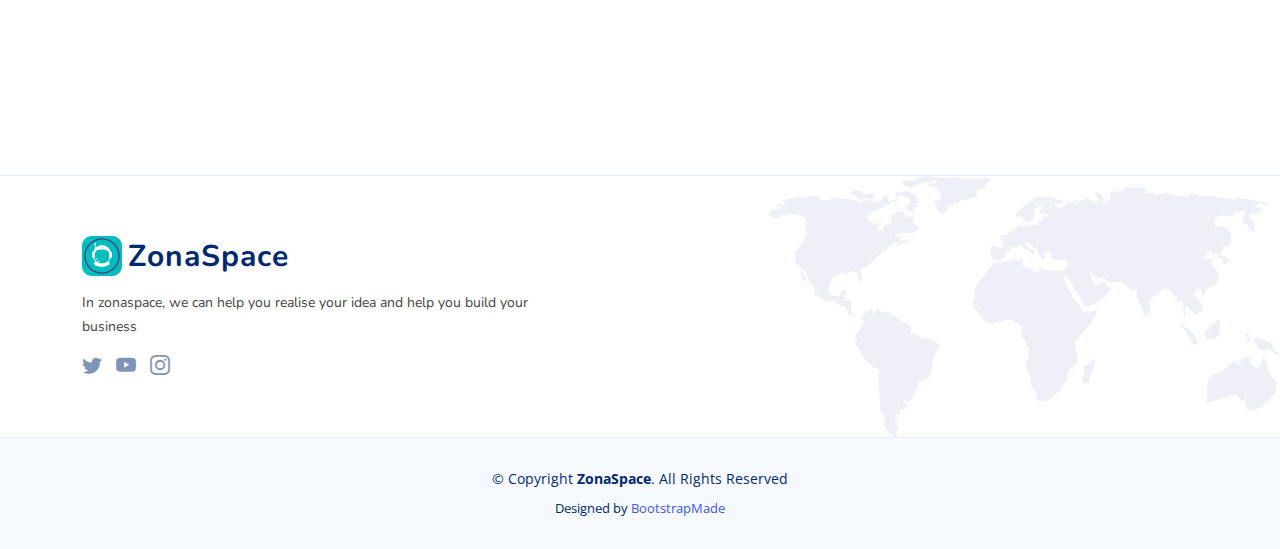
==== commit 9e63be7e: "Add more portfolios" ====
--- a/index.html
+++ b/index.html
@@ -139,53 +139,75 @@
           <p>The Things That We Do</p>
         </header>
 
-        <div class="owl-carousel">
+        <div class="owl-carousel owl-theme">
 
           <div class="item">
             <div class="box">
+              <i style="font-size: 75px;" class="ion-android-cart"></i>
+              <h3>LapakSist!</h3>
+              <p>You can set up your shop via your mobile phone, and your customers will buy your products via web, mobile and PC!</p>
+            </div>
+
+            <div class="box">
+              <i style="font-size: 75px;" class="ion-android-folder-open"></i>
+              <h3>LERP</h3>
+              <p>Get the stock status of the items you sell in real time, actual and precise. The movement of goods supported by a cash flow statement can facilitate your business decision making!</p>
+            </div>
+          </div>
+
+          <div class="item">
+            <div class="box">
+              <i style="font-size: 75px;" class="ion-monitor"></i>
+              <h3>Advertisement</h3>
+              <p>Do you want more people to see and buy your prod- ucts and services? We can help you with awesome videos, catalogs and brochures!</p>
+            </div>
+
+            <div class="box">
               <i style="font-size: 75px;" class="ion-speakerphone"></i>
-              <h3>ADVERTISEMENT</h3>
-              <p>Let's make the people can hear and see your business with remarkable video. It will be awesome, dude!</p>
+              <h3>Branding</h3>
+              <p>A good branding can help your customers recognize your business more easily! We can help your social media to look attractive with the characteristics that make your brand accessible!</p>
             </div>
           </div>
 
           <div class="item">
             <div class="box">
-              <i style="font-size: 75px;" class="ion-ios-musical-notes"></i>
-              <h3>BACKGROUND MUSIC</h3>
-              <p>Close your eyes when you watching television, you can guess the ads! Music help your business will be easy to identify.</p>
+              <i style="font-size: 75px;" class="ion-earth"></i>
+              <h3>Landing Page</h3>
+              <p>With the internet in our daily lives, digital marketing is the key to the success of industry 4.0! By having your own landing page, people all over the world can find and buy your products!</p>
+            </div>
+
+            <div class="box">
+              <i style="font-size: 75px;" class="ion-android-restaurant"></i>
+              <h3>ZonaMenu</h3>
+              <p>Tap or swipe your screen to get the menu you want! The chef is waiting for you and ready to cook the menu you have chosen. Wait a few moments, and your order will be delivered to your table right away!</p>
             </div>
           </div>
 
           <div class="item">
             <div class="box">
-              <i style="font-size: 75px;" class="ion-earth"></i>
-              <h3>WEBSITE</h3>
-              <p>Digital Marketing is the successful key at this 4.0 industry era. Internet everywhere! All of earth society can buy your product.</p>
+              <i style="font-size: 75px;" class="ion-cube"></i>
+              <h3>SimpanData</h3>
+              <p>File sharing doesn’t always have to be with paper and folders. With E-Filing, you can share it immediately and ask your co-workers to immediately reply to your document. You can even set file access as you wish!</p>
+            </div>
+
+            <div class="box">
+              <i style="font-size: 75px;" class="ion-android-people"></i>
+              <h3>ZonaTicket</h3>
+              <p>Find more problems by taking pictures through your phone and sending them to the data center! The admin will move quickly to assign a crew to quickly solve your problem. Fast, precise and easy.</p>
             </div>
           </div>
 
           <div class="item">
             <div class="box">
-              <i style="font-size: 75px;" class="ion-android-bulb"></i>
-              <h3>BRANDING</h3>
-              <p>Do you want to sell your cute clothes? Don't worry, give your instagram and let's make it different with another clothes with social media feeds and cool graphic design. </p>
-            </div>
-          </div>
-
-          <div class="item">
-            <div class="box">
-              <i style="font-size: 75px;" class="ion-ios-cart"></i>
-              <h3>ZONA E-COMMERCE</h3>
-              <p>Let's build the mini market. Uhmm.. virtual mini market. You can control your mini market from out of your home with mobile application. The customer can buy anything from mobile and web application. It's miracle!</p>
-            </div>
-          </div>
-
-          <div class="item">
-            <div class="box">
-              <i style="font-size: 75px;" class="ion-ios-book"></i>
-              <h3>ZONA E-LEARNING</h3>
-              <p>I want tell you something. Study from Home can be enjoy! Enjoy! You can put your assignment to cloud and the teacher can check the exam just use mobile phone. It will be simple!</p>
+              <i style="font-size: 75px;" class="ion-ios-bookmarks"></i>
+              <h3>Rekap</h3>
+              <p>Get a flexible and fast financial system for you. You can recap invoices, create automatic billing letters, and check for each latest bill!</p>
+            </div>
+
+            <div class="box">
+              <i style="font-size: 75px;" class="ion-university"></i>
+              <h3>Simak</h3>
+              <p>Studying from home hasn’t always exactly been easy, but now students can submit assignments and exams via the cloud, and teachers can check their submis- sions on their phones!</p>
             </div>
           </div>
 
@@ -288,7 +310,7 @@
           <div class="col-lg-12 d-flex justify-content-center">
             <ul id="portfolio-flters">
               <li data-filter="*" class="filter-active">All (5)</li>
-              <li data-filter=".filter-web">Website (1)</li>
+              <li data-filter=".filter-web">Website (2)</li>
               <li data-filter=".filter-instagram">Instagram Feed (2)</li>
               <li data-filter=".filter-photo">Product Photography (1)</li>
 <!--              <li data-filter=".filter-video-ads">Video Advertisement</li>-->
@@ -299,6 +321,20 @@
         </div>
 
         <div class="row gy-4 portfolio-container" data-aos="fade-up" data-aos-delay="200">
+
+          <div class="col-lg-4 col-md-6 portfolio-item filter-web">
+            <div class="portfolio-wrap">
+              <img src="portfolio/snn_coffee/snn_photoprod_box.jpg" class="img-fluid" alt="">
+              <div class="portfolio-info">
+                <h4>Simak (E-Learning) for Yayasan Granada</h4>
+                <p>Website</p>
+                <div class="portfolio-links">
+                  <a href="portfolio/snn_coffee/snn_photoprod1.jpg" data-gallery="portfolioGallery" class="portfokio-lightbox" title="Simak Yayasan Granada"><i class="bi bi-zoom-in"></i></a>
+                  <!--                  <a href="portfolio-details.html" title="More Details"><i class="bi bi-link"></i></a>-->
+                </div>
+              </div>
+            </div>
+          </div>
 
           <div class="col-lg-4 col-md-6 portfolio-item filter-photo">
             <div class="portfolio-wrap">
@@ -361,7 +397,7 @@
               <img src="portfolio/shunda_plafon_web/shundaplafon1_box.jpg" class="img-fluid" alt="">
               <div class="portfolio-info">
                 <h4>Shunda Plafon Web</h4>
-                <p>Web</p>
+                <p>Website</p>
                 <div class="portfolio-links">
                   <a href="portfolio/shunda_plafon_web/shundaplafon1.PNG" data-gallery="portfolioGallery" class="portfokio-lightbox" title="Shunda Plafon Web"><i class="bi bi-zoom-in"></i></a>
                   <!--                  <a href="portfolio-details.html" title="More Details"><i class="bi bi-link"></i></a>-->
@@ -408,18 +444,12 @@
           <div class="col-lg-3 col-md-6 d-flex align-items-stretch" data-aos="fade-up" data-aos-delay="200">
             <div class="member">
               <div class="member-img">
-                <img src="Old%20Web/images/logo.jpeg" class="img-fluid" alt="">
-                <div class="social">
-                  <a href=""><i class="bi bi-twitter"></i></a>
-                  <a href=""><i class="bi bi-facebook"></i></a>
-                  <a href=""><i class="bi bi-instagram"></i></a>
-                  <a href=""><i class="bi bi-linkedin"></i></a>
-                </div>
+                <img src="assets/img/team/Alfrey.jpg" class="img-fluid" alt="">
               </div>
               <div class="member-info">
                 <h4>ALFREYDIO REFIN</h4>
                 <span>Creative Director</span>
-                <p>Quo esse repellendus quia id. Est eum et accusantium pariatur fugit nihil minima suscipit corporis. Voluptate sed quas reiciendis animi neque sapiente.</p>
+                <p>A digital artist — primarily focusing on creating graphic designs, UI/UX designs, illustrations and musical compositions.</p>
               </div>
             </div>
           </div>
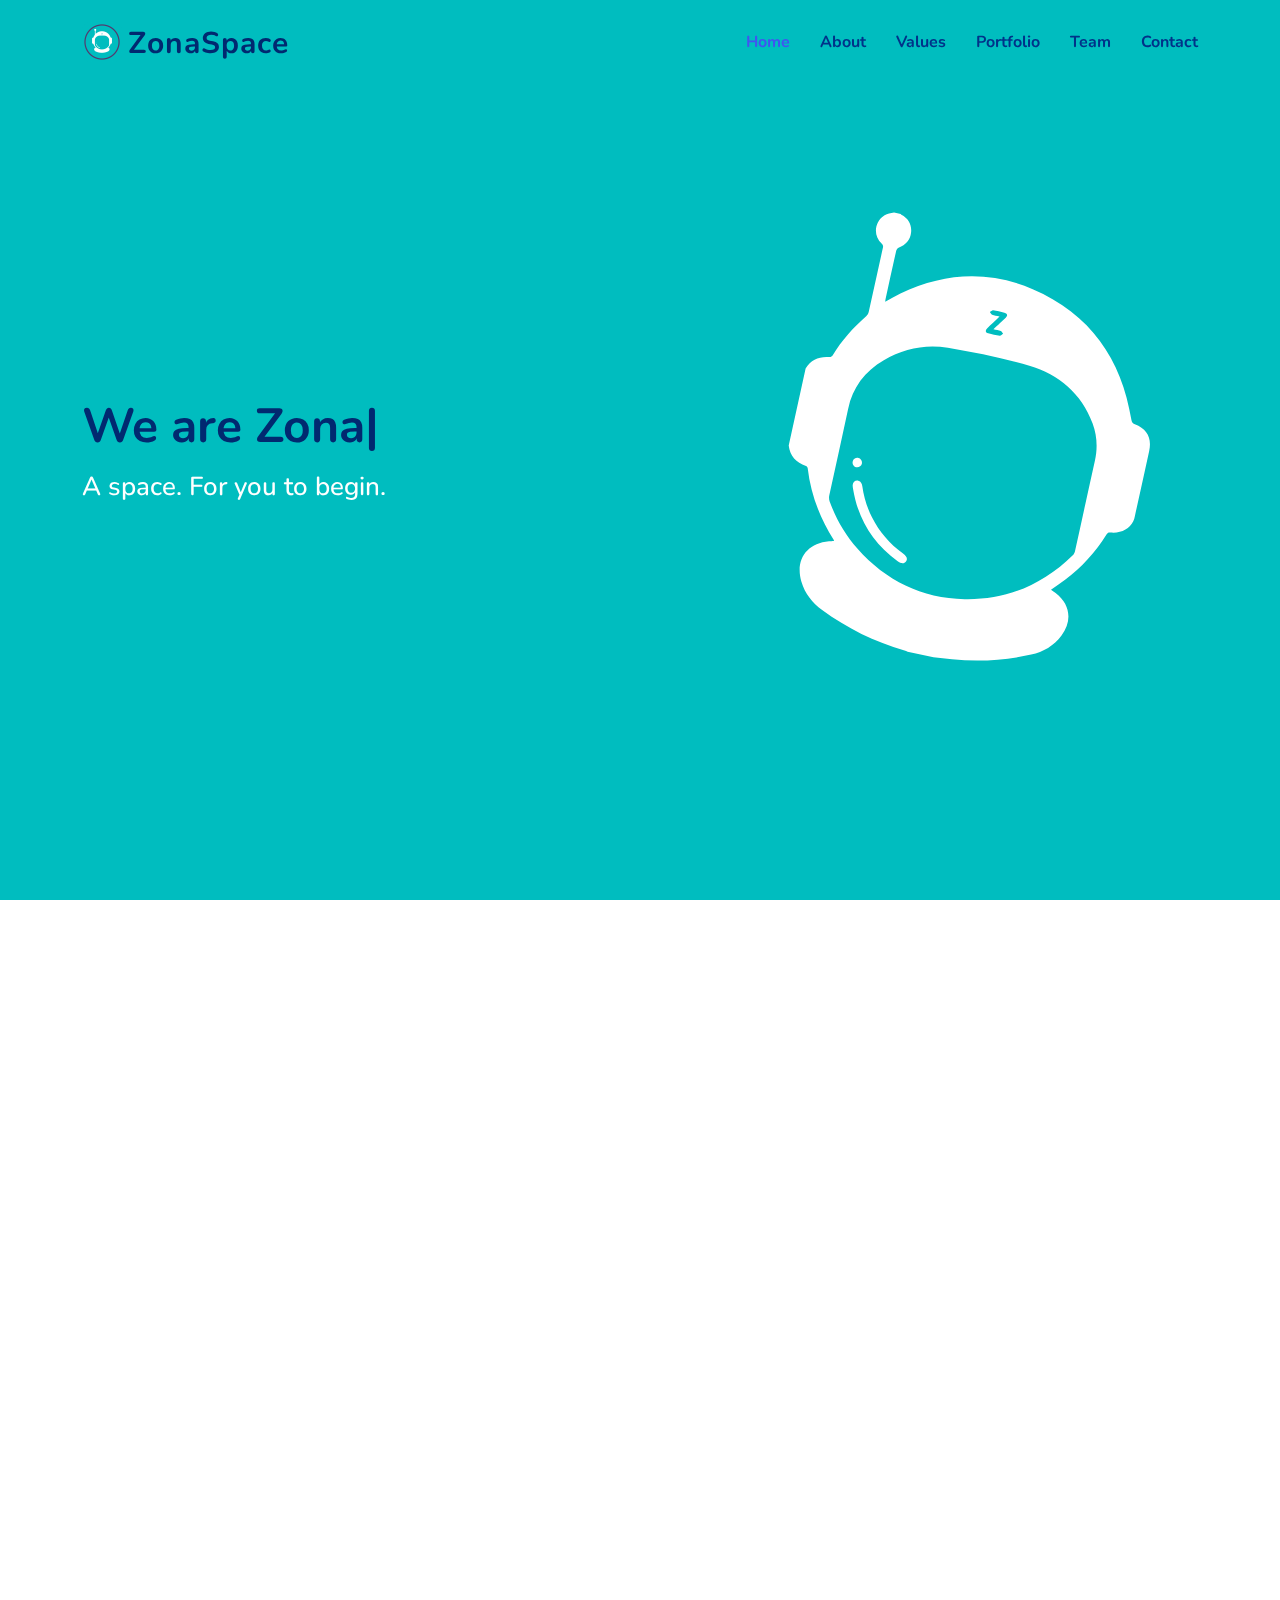
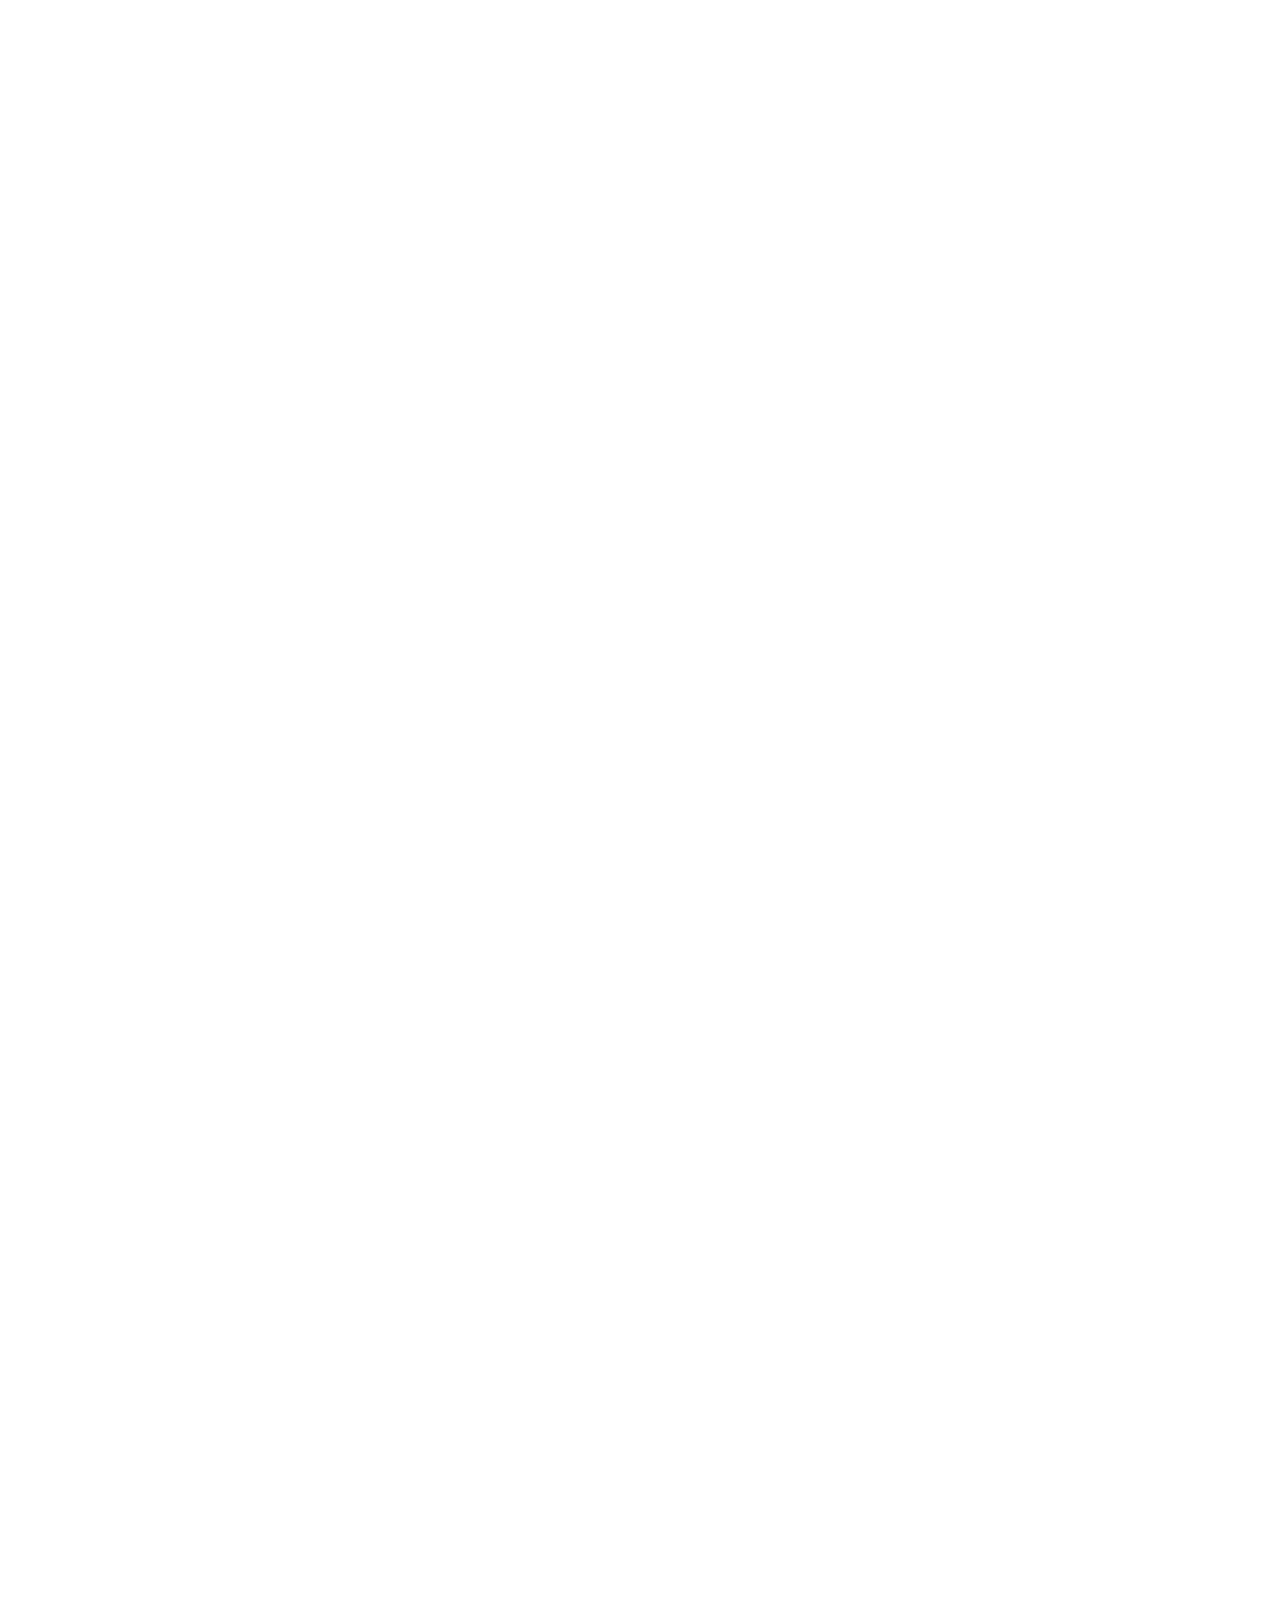
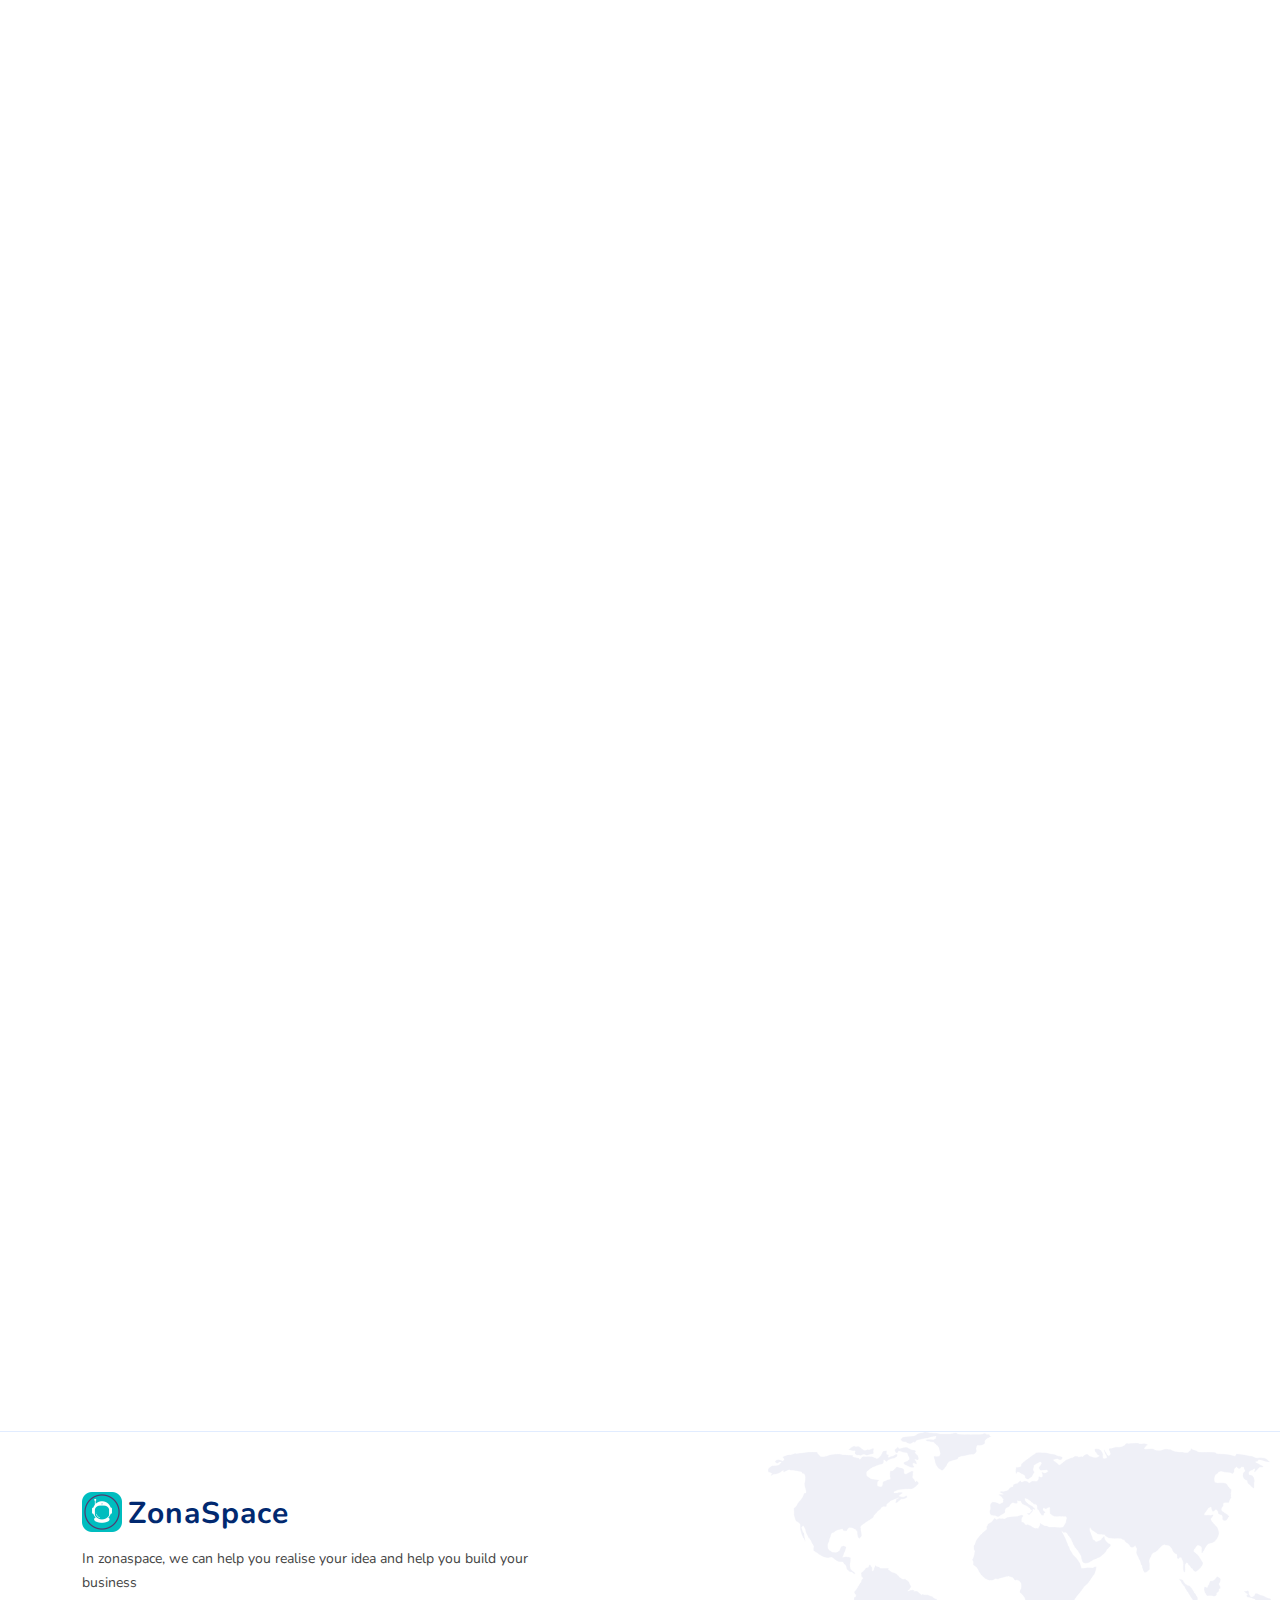
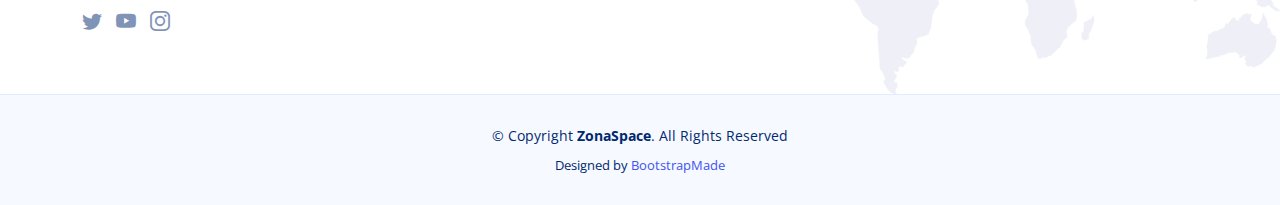
==== commit 4efe10bf: "Update index.html" ====
--- a/index.html
+++ b/index.html
@@ -139,75 +139,53 @@
           <p>The Things That We Do</p>
         </header>
 
-        <div class="owl-carousel owl-theme">
+        <div class="owl-carousel">
 
           <div class="item">
             <div class="box">
-              <i style="font-size: 75px;" class="ion-android-cart"></i>
-              <h3>LapakSist!</h3>
-              <p>You can set up your shop via your mobile phone, and your customers will buy your products via web, mobile and PC!</p>
-            </div>
-
-            <div class="box">
-              <i style="font-size: 75px;" class="ion-android-folder-open"></i>
-              <h3>LERP</h3>
-              <p>Get the stock status of the items you sell in real time, actual and precise. The movement of goods supported by a cash flow statement can facilitate your business decision making!</p>
+              <i style="font-size: 75px;" class="ion-speakerphone"></i>
+              <h3>ADVERTISEMENT</h3>
+              <p>Let's make the people can hear and see your business with remarkable video. It will be awesome, dude!</p>
             </div>
           </div>
 
           <div class="item">
             <div class="box">
-              <i style="font-size: 75px;" class="ion-monitor"></i>
-              <h3>Advertisement</h3>
-              <p>Do you want more people to see and buy your prod- ucts and services? We can help you with awesome videos, catalogs and brochures!</p>
-            </div>
-
-            <div class="box">
-              <i style="font-size: 75px;" class="ion-speakerphone"></i>
-              <h3>Branding</h3>
-              <p>A good branding can help your customers recognize your business more easily! We can help your social media to look attractive with the characteristics that make your brand accessible!</p>
+              <i style="font-size: 75px;" class="ion-ios-musical-notes"></i>
+              <h3>BACKGROUND MUSIC</h3>
+              <p>Close your eyes when you watching television, you can guess the ads! Music help your business will be easy to identify.</p>
             </div>
           </div>
 
           <div class="item">
             <div class="box">
               <i style="font-size: 75px;" class="ion-earth"></i>
-              <h3>Landing Page</h3>
-              <p>With the internet in our daily lives, digital marketing is the key to the success of industry 4.0! By having your own landing page, people all over the world can find and buy your products!</p>
-            </div>
-
-            <div class="box">
-              <i style="font-size: 75px;" class="ion-android-restaurant"></i>
-              <h3>ZonaMenu</h3>
-              <p>Tap or swipe your screen to get the menu you want! The chef is waiting for you and ready to cook the menu you have chosen. Wait a few moments, and your order will be delivered to your table right away!</p>
+              <h3>WEBSITE</h3>
+              <p>Digital Marketing is the successful key at this 4.0 industry era. Internet everywhere! All of earth society can buy your product.</p>
             </div>
           </div>
 
           <div class="item">
             <div class="box">
-              <i style="font-size: 75px;" class="ion-cube"></i>
-              <h3>SimpanData</h3>
-              <p>File sharing doesn’t always have to be with paper and folders. With E-Filing, you can share it immediately and ask your co-workers to immediately reply to your document. You can even set file access as you wish!</p>
-            </div>
-
-            <div class="box">
-              <i style="font-size: 75px;" class="ion-android-people"></i>
-              <h3>ZonaTicket</h3>
-              <p>Find more problems by taking pictures through your phone and sending them to the data center! The admin will move quickly to assign a crew to quickly solve your problem. Fast, precise and easy.</p>
+              <i style="font-size: 75px;" class="ion-android-bulb"></i>
+              <h3>BRANDING</h3>
+              <p>Do you want to sell your cute clothes? Don't worry, give your instagram and let's make it different with another clothes with social media feeds and cool graphic design. </p>
             </div>
           </div>
 
           <div class="item">
             <div class="box">
-              <i style="font-size: 75px;" class="ion-ios-bookmarks"></i>
-              <h3>Rekap</h3>
-              <p>Get a flexible and fast financial system for you. You can recap invoices, create automatic billing letters, and check for each latest bill!</p>
-            </div>
-
+              <i style="font-size: 75px;" class="ion-ios-cart"></i>
+              <h3>ZONA E-COMMERCE</h3>
+              <p>Let's build the mini market. Uhmm.. virtual mini market. You can control your mini market from out of your home with mobile application. The customer can buy anything from mobile and web application. It's miracle!</p>
+            </div>
+          </div>
+
+          <div class="item">
             <div class="box">
-              <i style="font-size: 75px;" class="ion-university"></i>
-              <h3>Simak</h3>
-              <p>Studying from home hasn’t always exactly been easy, but now students can submit assignments and exams via the cloud, and teachers can check their submis- sions on their phones!</p>
+              <i style="font-size: 75px;" class="ion-ios-book"></i>
+              <h3>ZONA E-LEARNING</h3>
+              <p>I want tell you something. Study from Home can be enjoy! Enjoy! You can put your assignment to cloud and the teacher can check the exam just use mobile phone. It will be simple!</p>
             </div>
           </div>
 
@@ -310,7 +288,7 @@
           <div class="col-lg-12 d-flex justify-content-center">
             <ul id="portfolio-flters">
               <li data-filter="*" class="filter-active">All (5)</li>
-              <li data-filter=".filter-web">Website (2)</li>
+              <li data-filter=".filter-web">Website (1)</li>
               <li data-filter=".filter-instagram">Instagram Feed (2)</li>
               <li data-filter=".filter-photo">Product Photography (1)</li>
 <!--              <li data-filter=".filter-video-ads">Video Advertisement</li>-->
@@ -321,20 +299,6 @@
         </div>
 
         <div class="row gy-4 portfolio-container" data-aos="fade-up" data-aos-delay="200">
-
-          <div class="col-lg-4 col-md-6 portfolio-item filter-web">
-            <div class="portfolio-wrap">
-              <img src="portfolio/snn_coffee/snn_photoprod_box.jpg" class="img-fluid" alt="">
-              <div class="portfolio-info">
-                <h4>Simak (E-Learning) for Yayasan Granada</h4>
-                <p>Website</p>
-                <div class="portfolio-links">
-                  <a href="portfolio/snn_coffee/snn_photoprod1.jpg" data-gallery="portfolioGallery" class="portfokio-lightbox" title="Simak Yayasan Granada"><i class="bi bi-zoom-in"></i></a>
-                  <!--                  <a href="portfolio-details.html" title="More Details"><i class="bi bi-link"></i></a>-->
-                </div>
-              </div>
-            </div>
-          </div>
 
           <div class="col-lg-4 col-md-6 portfolio-item filter-photo">
             <div class="portfolio-wrap">
@@ -397,7 +361,7 @@
               <img src="portfolio/shunda_plafon_web/shundaplafon1_box.jpg" class="img-fluid" alt="">
               <div class="portfolio-info">
                 <h4>Shunda Plafon Web</h4>
-                <p>Website</p>
+                <p>Web</p>
                 <div class="portfolio-links">
                   <a href="portfolio/shunda_plafon_web/shundaplafon1.PNG" data-gallery="portfolioGallery" class="portfokio-lightbox" title="Shunda Plafon Web"><i class="bi bi-zoom-in"></i></a>
                   <!--                  <a href="portfolio-details.html" title="More Details"><i class="bi bi-link"></i></a>-->
@@ -454,7 +418,7 @@
             </div>
           </div>
 
-          <div class="col-lg-3 col-md-6 d-flex align-items-stretch" data-aos="fade-up" data-aos-delay="200">
+          <!-- <div class="col-lg-3 col-md-6 d-flex align-items-stretch" data-aos="fade-up" data-aos-delay="200">
             <div class="member">
               <div class="member-img">
                 <img src="assets/img/team/Madya.jpg" class="img-fluid" alt="">
@@ -469,7 +433,7 @@
                 <p>Ex Amazon and Grab. With more than 5 years Software Engineer experience, working on national and international company. Ready to deliver the best product.</p>
               </div>
             </div>
-          </div>
+          </div> -->
 
           <div class="col-lg-3 col-md-6 d-flex align-items-stretch" data-aos="fade-up" data-aos-delay="200">
             <div class="member">
@@ -692,4 +656,4 @@
 
 </body>
 
-</html>+</html>
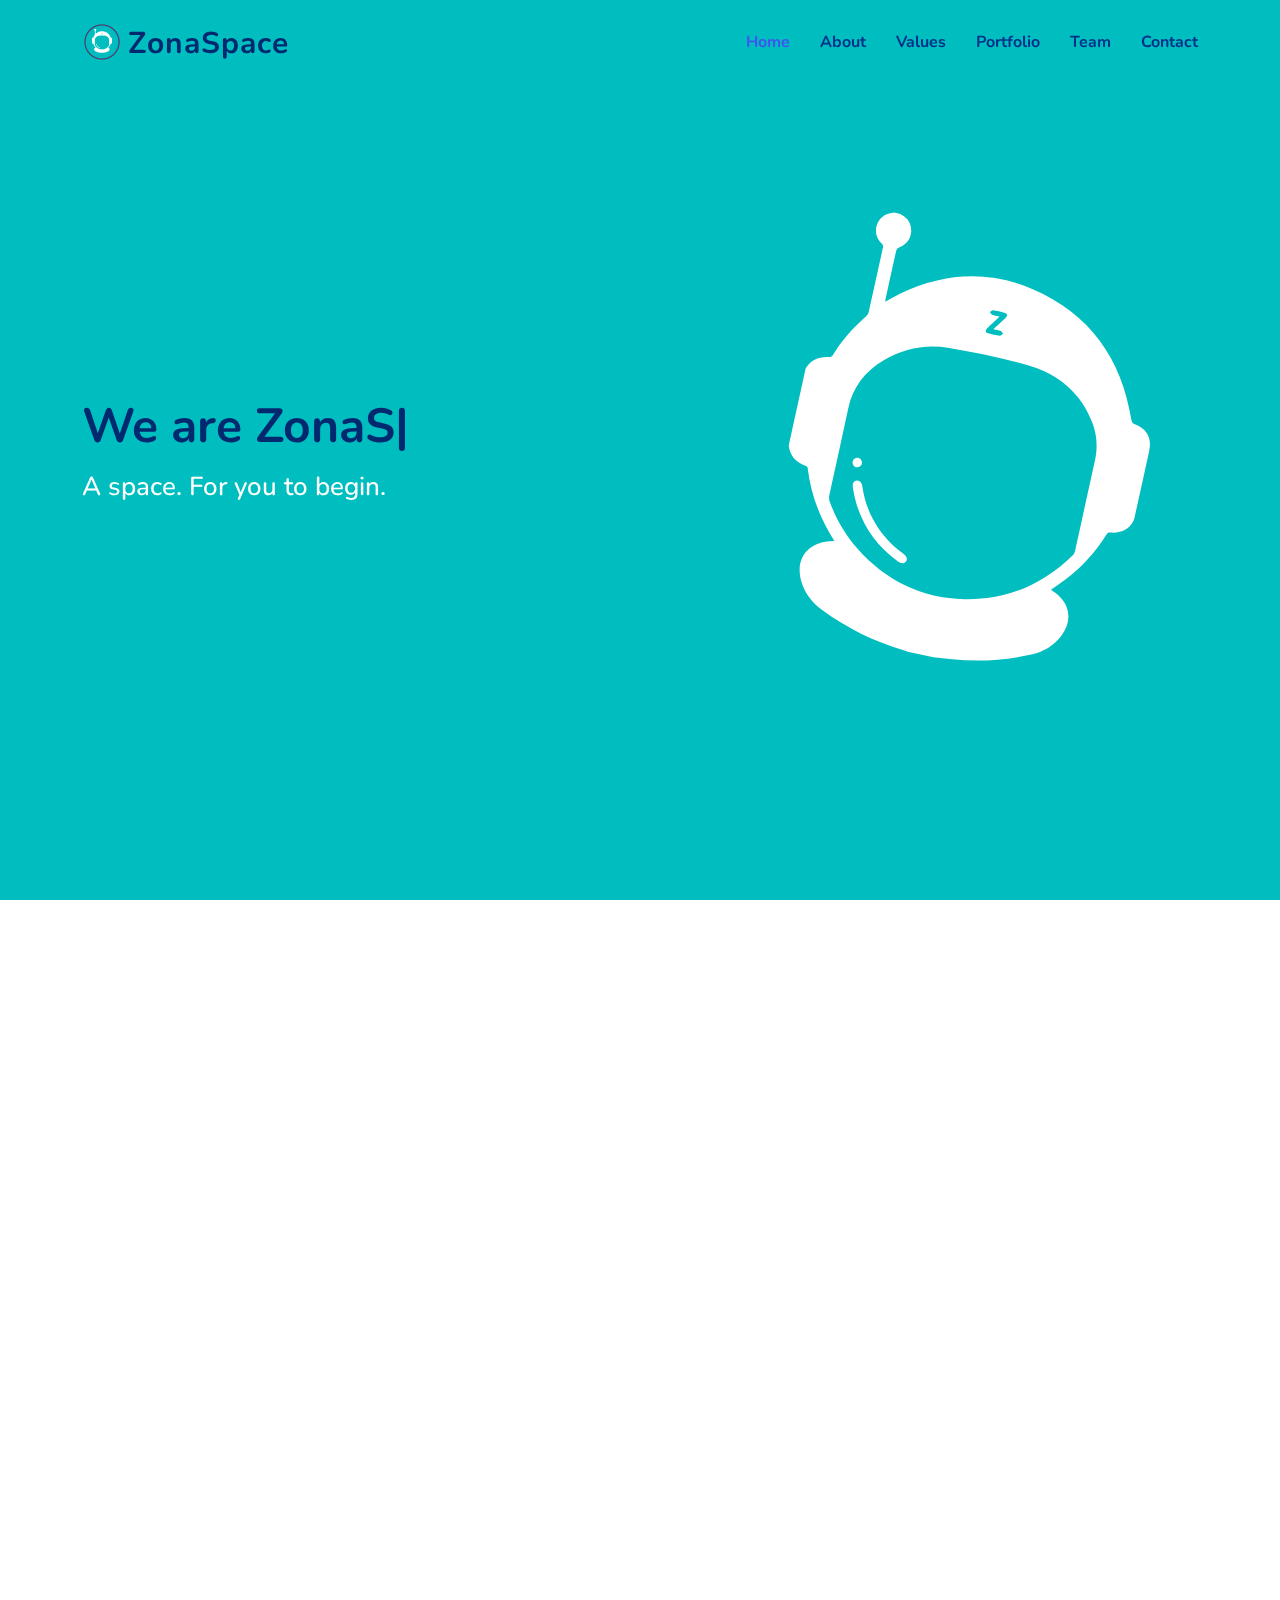
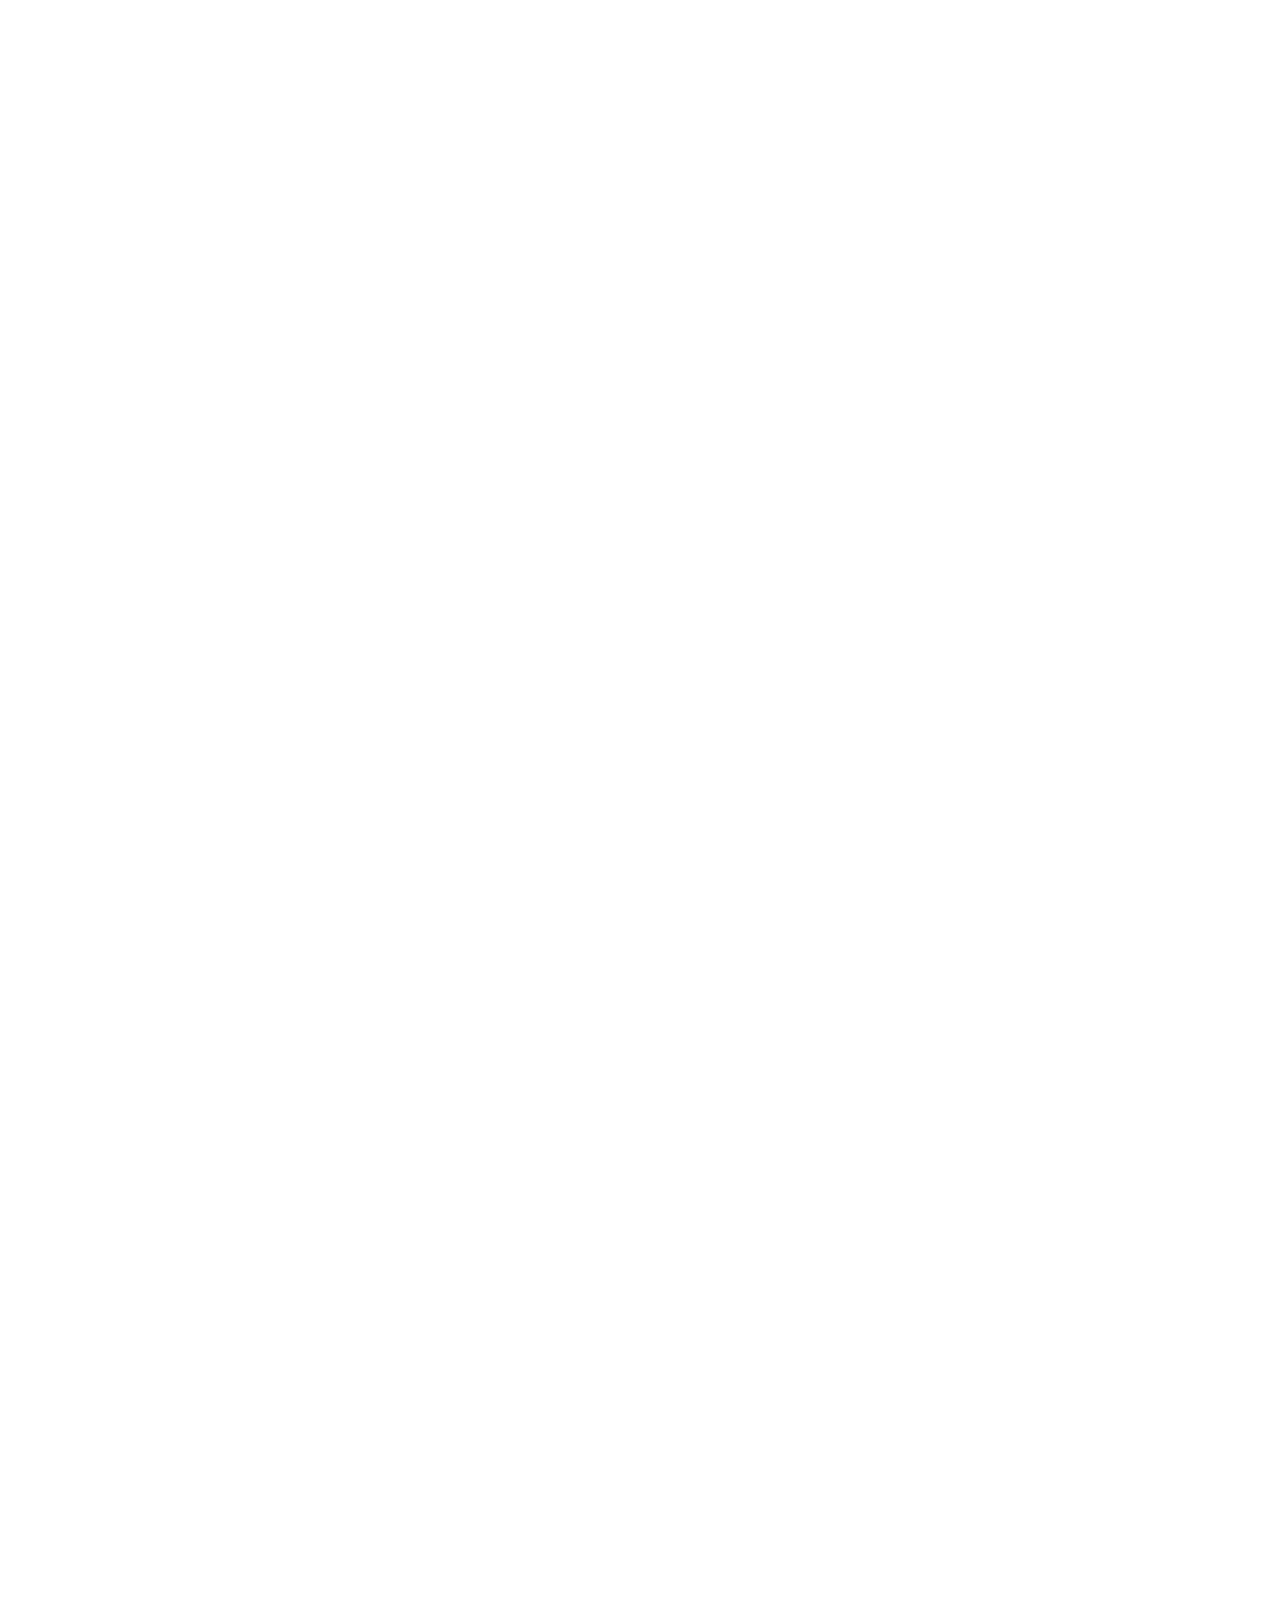
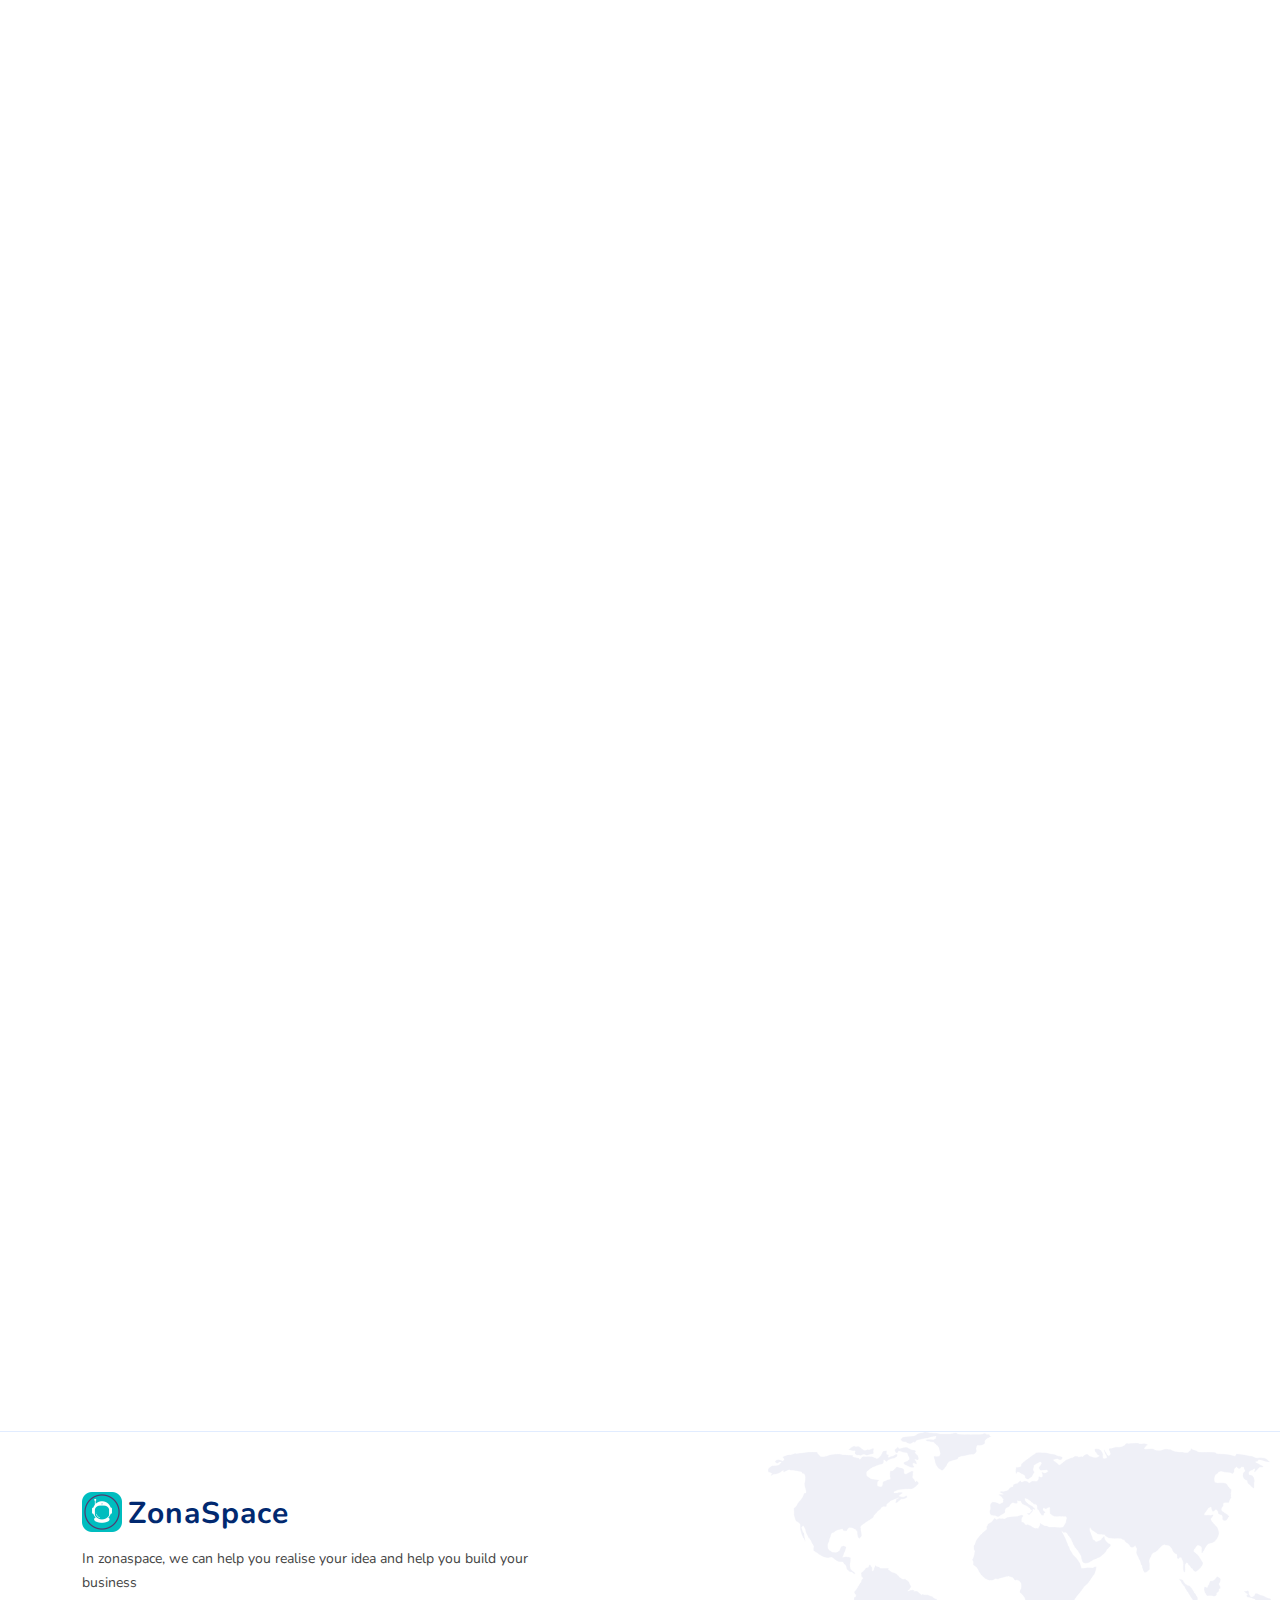
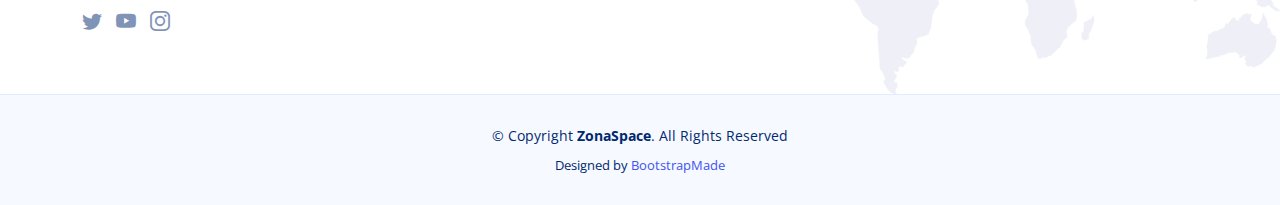
==== commit 004f5a04: "Add siharis" ====
--- a/index.html
+++ b/index.html
@@ -243,7 +243,7 @@
             <div class="count-box">
               <i class="bi bi-journal-richtext" style="color: #ee6c20;"></i>
               <div>
-                <span data-purecounter-start="0" data-purecounter-end="5" data-purecounter-duration="2" class="purecounter"></span>
+                <span data-purecounter-start="0" data-purecounter-end="4" data-purecounter-duration="2" class="purecounter"></span>
                 <p>Projects</p>
               </div>
             </div>
@@ -287,18 +287,76 @@
         <div class="row" data-aos="fade-up" data-aos-delay="100">
           <div class="col-lg-12 d-flex justify-content-center">
             <ul id="portfolio-flters">
-              <li data-filter="*" class="filter-active">All (5)</li>
-              <li data-filter=".filter-web">Website (1)</li>
-              <li data-filter=".filter-instagram">Instagram Feed (2)</li>
+              <li data-filter="*" class="filter-active">All (4)</li>
+              <li data-filter=".filter-web">Website (3)</li>
+              <!-- <li data-filter=".filter-instagram">Instagram Feed (2)</li> -->
               <li data-filter=".filter-photo">Product Photography (1)</li>
-<!--              <li data-filter=".filter-video-ads">Video Advertisement</li>-->
-              <li data-filter=".filter-brochures">Brochures (1)</li>
-<!--              <li data-filter=".filter-jingle">Jingle</li>-->
+              <!-- <li data-filter=".filter-video-ads">Video Advertisement</li> -->
+              <!-- <li data-filter=".filter-brochures">Brochures (1)</li> -->
+              <!-- <li data-filter=".filter-jingle">Jingle</li> -->
             </ul>
           </div>
         </div>
 
         <div class="row gy-4 portfolio-container" data-aos="fade-up" data-aos-delay="200">
+
+          <div class="col-lg-4 col-md-6 portfolio-item filter-web">
+            <div class="portfolio-wrap">
+              <img src="portfolio/e-learning/zonalearning.jpg" class="img-fluid" alt="">
+              <div class="portfolio-info">
+                <h4>E-Learning Solution</h4>
+                <p>Recently deployed in Granada Islamic School as a school management system</p>
+                <!-- <div class="portfolio-links">
+                  <a href="portfolio/snn_coffee/snn_photoprod1.jpg" data-gallery="portfolioGallery" class="portfokio-lightbox" title="SNN Coffee Photography"><i class="bi bi-zoom-in"></i></a>
+                  <a href="portfolio-details.html" title="More Details"><i class="bi bi-link"></i></a>
+                </div> -->
+              </div>
+            </div>
+          </div>
+
+          <div class="col-lg-4 col-md-6 portfolio-item filter-web">
+            <div class="portfolio-wrap">
+              <img src="portfolio/temasa/temasa.jpg" class="img-fluid" alt="">
+              <div class="portfolio-info">
+                <h4>Temasa</h4>
+                <p>Digitize your restaurant</p>
+                <div class="portfolio-links">
+                  <!-- <a href="portfolio/snn_coffee/snn_photoprod1.jpg" data-gallery="portfolioGallery" class="portfokio-lightbox" title="SNN Coffee Photography"><i class="bi bi-zoom-in"></i></a> -->
+                  <a target="_blank" href="https://temasa.zonaspace.id/" title="More Details"><i class="bi bi-link"></i></a>
+                </div>
+              </div>
+            </div>
+          </div>
+
+          <div class="col-lg-4 col-md-6 portfolio-item filter-web">
+            <div class="portfolio-wrap">
+              <img src="portfolio/ecococo/ecococo.jpg" class="img-fluid" alt="">
+              <div class="portfolio-info">
+                <h4>Ecococo</h4>
+                <p>A company profile for <br/> charcoal briquette producer</p>
+                <div class="portfolio-links">
+                  <!-- <a href="portfolio/snn_coffee/snn_photoprod1.jpg" data-gallery="portfolioGallery" class="portfokio-lightbox" title="SNN Coffee Photography"><i class="bi bi-zoom-in"></i></a> -->
+                  <a target="_blank" href="https://ecococo.id/" title="More Details"><i class="bi bi-link"></i></a>
+                </div>
+              </div>
+            </div>
+          </div>
+
+
+          <div class="col-lg-4 col-md-6 portfolio-item filter-web">
+            <div class="portfolio-wrap">
+              <img src="portfolio/siharis/siharis.jpg" class="img-fluid" alt="">
+              <div class="portfolio-info">
+                <h4>Si HaRis</h4>
+                <p>One stop solution for all of your HR problem</p>
+                <div class="portfolio-links">
+                  <!-- <a href="portfolio/snn_coffee/snn_photoprod1.jpg" data-gallery="portfolioGallery" class="portfokio-lightbox" title="SNN Coffee Photography"><i class="bi bi-zoom-in"></i></a> -->
+                  <a target="_blank" href="https://siharis.zonaspace.id/" title="More Details"><i class="bi bi-link"></i></a>
+                </div>
+              </div>
+            </div>
+          </div>
+
 
           <div class="col-lg-4 col-md-6 portfolio-item filter-photo">
             <div class="portfolio-wrap">
@@ -308,13 +366,13 @@
                 <p>Product Photography</p>
                 <div class="portfolio-links">
                   <a href="portfolio/snn_coffee/snn_photoprod1.jpg" data-gallery="portfolioGallery" class="portfokio-lightbox" title="SNN Coffee Photography"><i class="bi bi-zoom-in"></i></a>
-<!--                  <a href="portfolio-details.html" title="More Details"><i class="bi bi-link"></i></a>-->
-                </div>
-              </div>
-            </div>
-          </div>
-
-          <div class="col-lg-4 col-md-6 portfolio-item filter-brochures">
+                 <!-- <a href="portfolio-details.html" title="More Details"><i class="bi bi-link"></i></a> -->
+                </div>
+              </div>
+            </div>
+          </div>
+
+          <!-- <div class="col-lg-4 col-md-6 portfolio-item filter-brochures">
             <div class="portfolio-wrap">
               <img src="portfolio/t-ren_brochure/tses_brochures_box.jpg" class="img-fluid" alt="">
               <div class="portfolio-info">
@@ -322,7 +380,7 @@
                 <p>Brochure</p>
                 <div class="portfolio-links">
                   <a href="portfolio/t-ren_brochure/tses_brochures1.jpg" data-gallery="portfolioGallery" class="portfokio-lightbox" title="T-Ren Menu Brochure"><i class="bi bi-zoom-in"></i></a>
-                  <!--                  <a href="portfolio-details.html" title="More Details"><i class="bi bi-link"></i></a>-->
+                  <a href="portfolio-details.html" title="More Details"><i class="bi bi-link"></i></a>
                 </div>
               </div>
             </div>
@@ -336,7 +394,7 @@
                 <p>Instagram Feed</p>
                 <div class="portfolio-links">
                   <a href="portfolio/t-ren_instagram/tses_ig1.png" data-gallery="portfolioGallery" class="portfokio-lightbox" title="T-Ren Instagram Feed"><i class="bi bi-zoom-in"></i></a>
-                  <!--                  <a href="portfolio-details.html" title="More Details"><i class="bi bi-link"></i></a>-->
+                  <a href="portfolio-details.html" title="More Details"><i class="bi bi-link"></i></a>
                 </div>
               </div>
             </div>
@@ -350,7 +408,7 @@
                 <p>Instagram Feed</p>
                 <div class="portfolio-links">
                   <a href="portfolio/zonadokter_instagram/zd_ig2.jpeg" data-gallery="portfolioGallery" class="portfokio-lightbox" title="ZonaDokter Instagram Feed"><i class="bi bi-zoom-in"></i></a>
-                  <!--                  <a href="portfolio-details.html" title="More Details"><i class="bi bi-link"></i></a>-->
+                  <a href="portfolio-details.html" title="More Details"><i class="bi bi-link"></i></a>
                 </div>
               </div>
             </div>
@@ -364,11 +422,11 @@
                 <p>Web</p>
                 <div class="portfolio-links">
                   <a href="portfolio/shunda_plafon_web/shundaplafon1.PNG" data-gallery="portfolioGallery" class="portfokio-lightbox" title="Shunda Plafon Web"><i class="bi bi-zoom-in"></i></a>
-                  <!--                  <a href="portfolio-details.html" title="More Details"><i class="bi bi-link"></i></a>-->
-                </div>
-              </div>
-            </div>
-          </div>
+                  <a href="portfolio-details.html" title="More Details"><i class="bi bi-link"></i></a>
+                </div>
+              </div>
+            </div>
+          </div> -->
 
         </div>
 
@@ -418,7 +476,7 @@
             </div>
           </div>
 
-          <!-- <div class="col-lg-3 col-md-6 d-flex align-items-stretch" data-aos="fade-up" data-aos-delay="200">
+          <div class="col-lg-3 col-md-6 d-flex align-items-stretch" data-aos="fade-up" data-aos-delay="200">
             <div class="member">
               <div class="member-img">
                 <img src="assets/img/team/Madya.jpg" class="img-fluid" alt="">
@@ -430,10 +488,10 @@
               <div class="member-info">
                 <h4>VINCENTIUS MADYA</h4>
                 <span>Master of None</span>
-                <p>Ex Amazon and Grab. With more than 5 years Software Engineer experience, working on national and international company. Ready to deliver the best product.</p>
-              </div>
-            </div>
-          </div> -->
+                <p>More than 5 years Software Engineer experience, working on national and international company. Ready to deliver the best product.</p>
+              </div>
+            </div>
+          </div>
 
           <div class="col-lg-3 col-md-6 d-flex align-items-stretch" data-aos="fade-up" data-aos-delay="200">
             <div class="member">
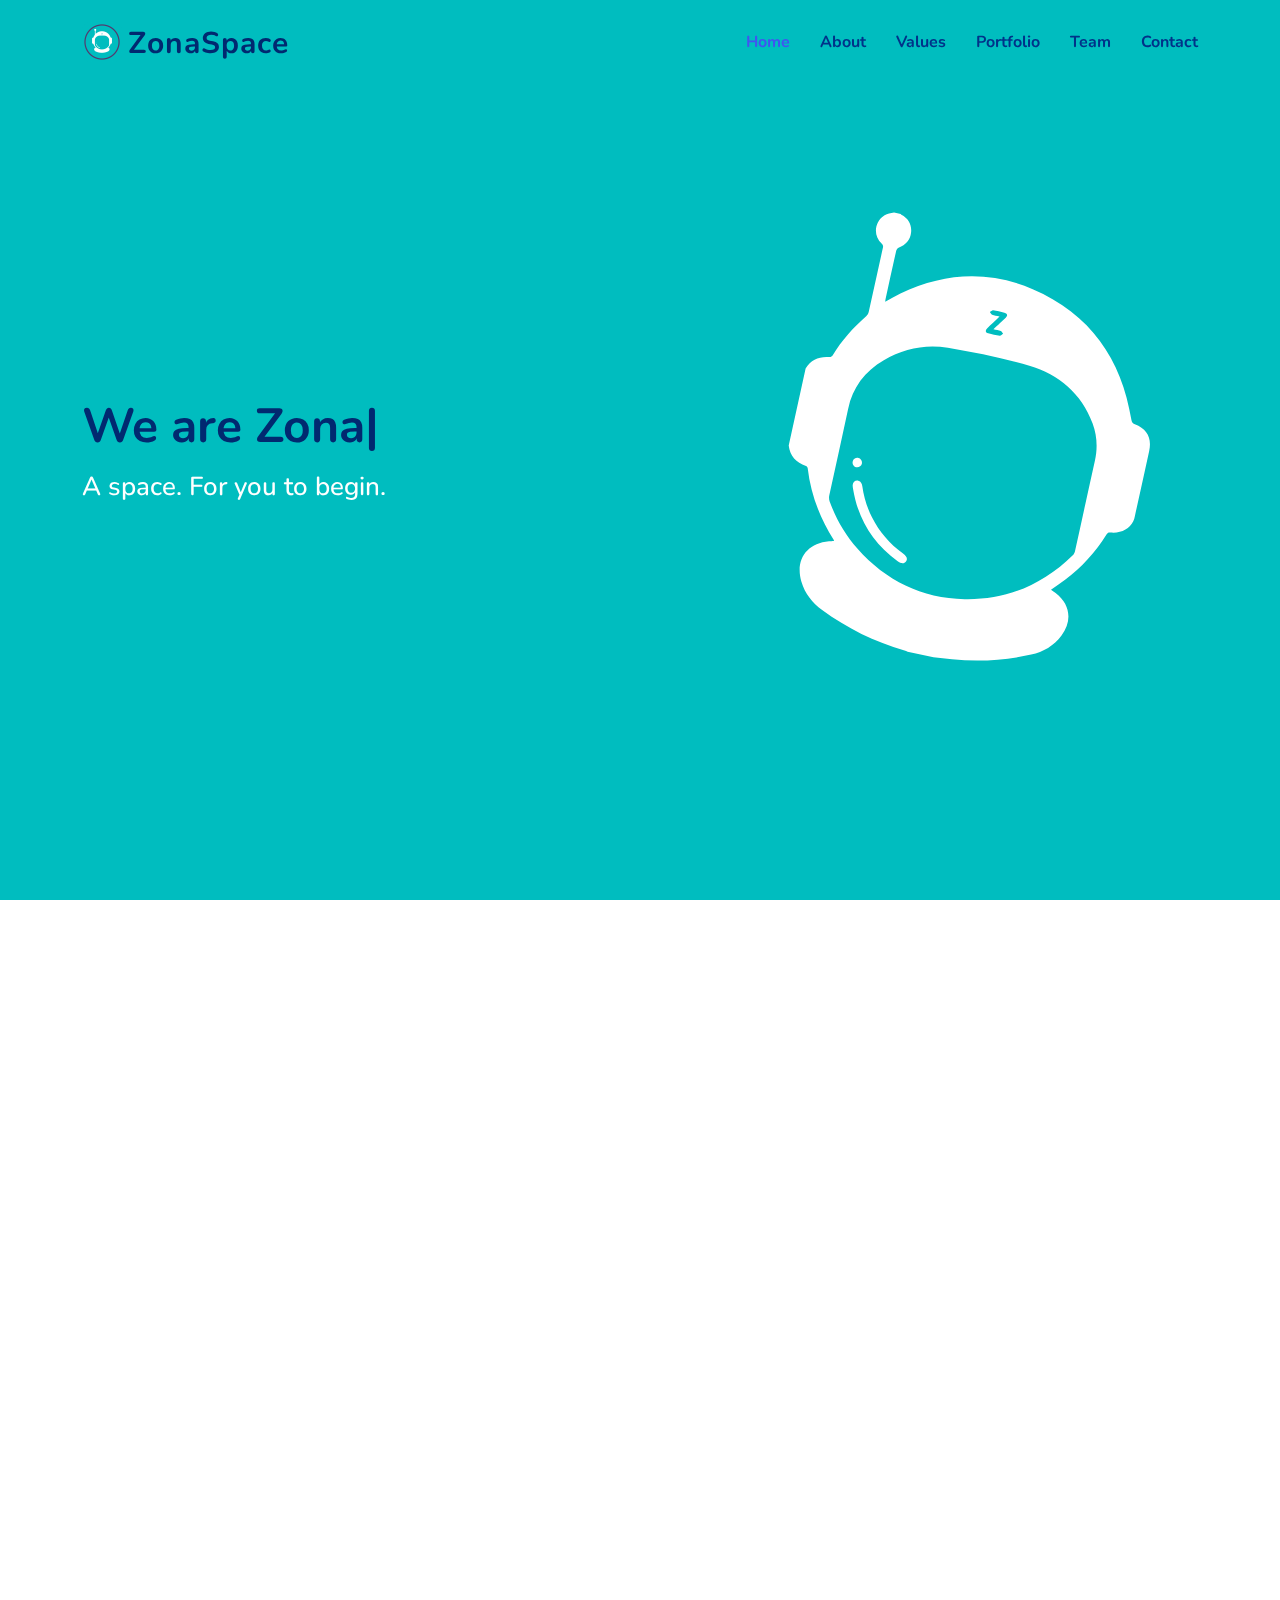
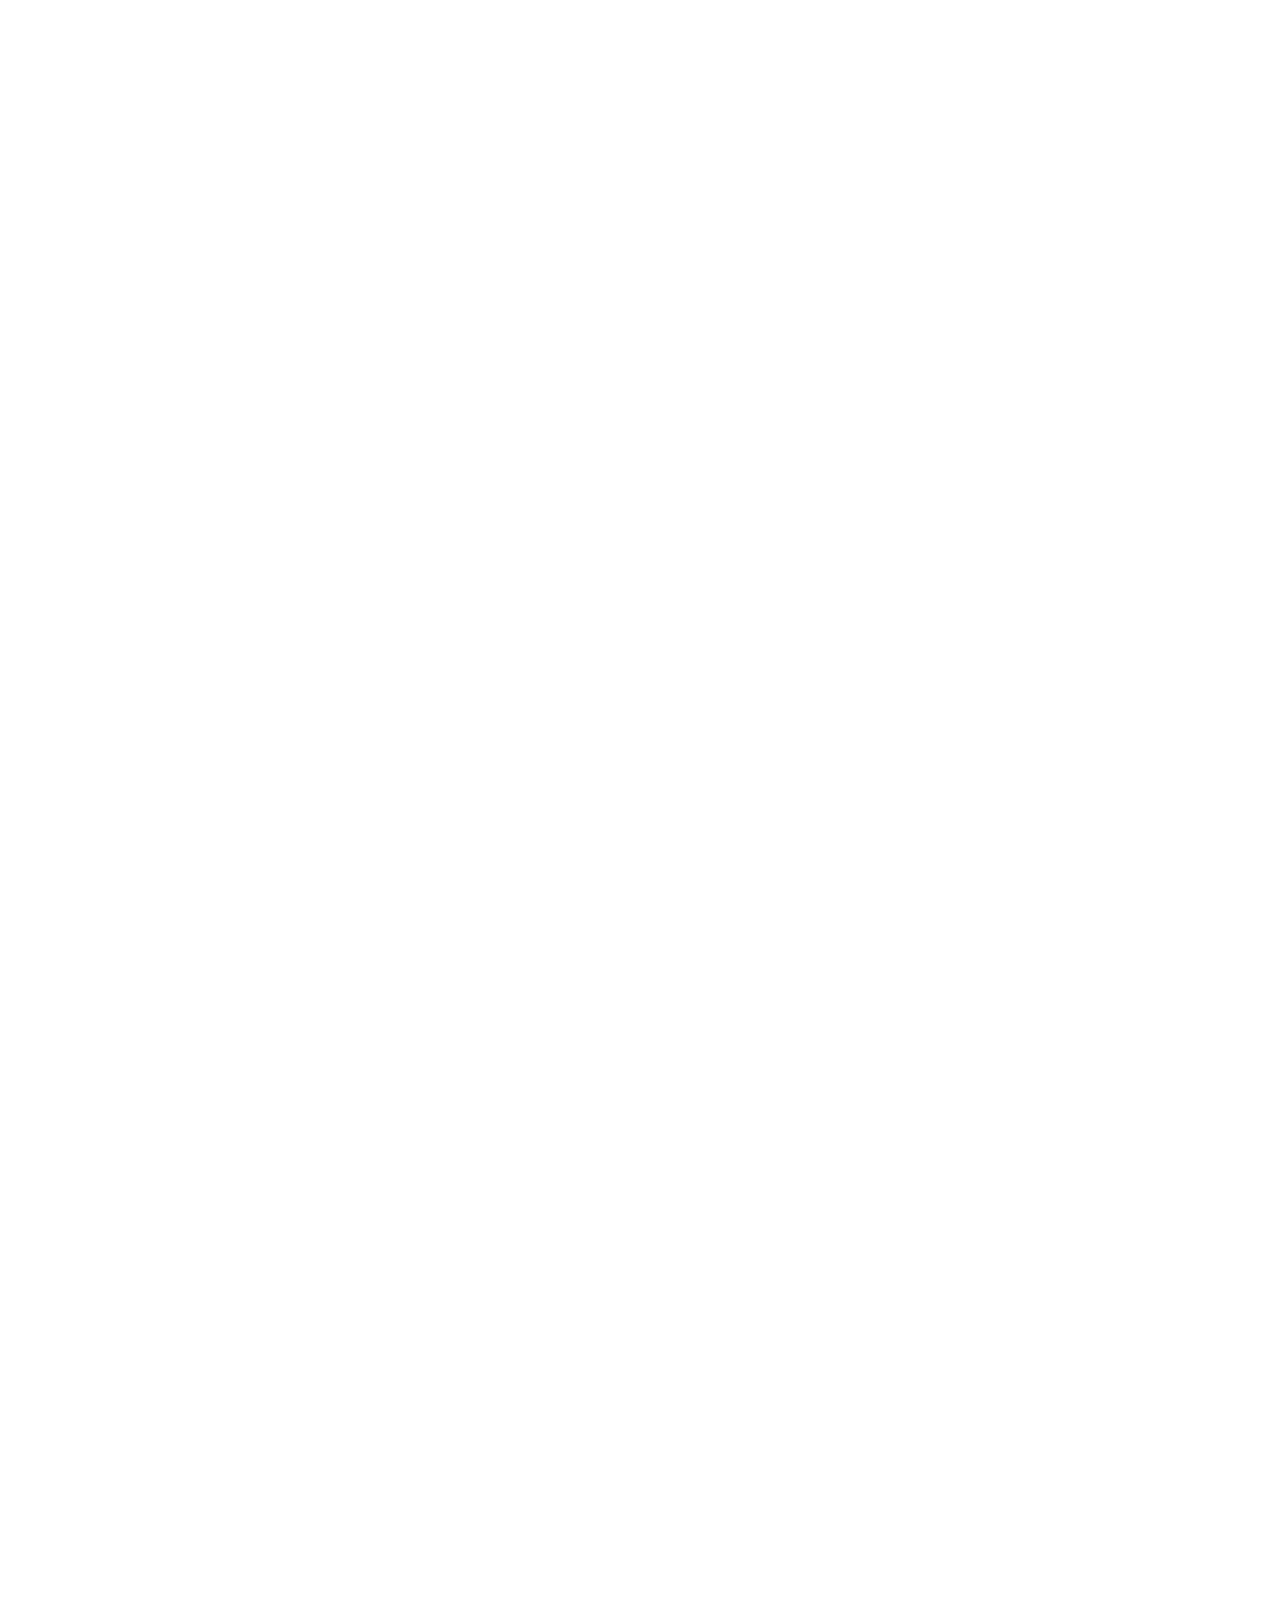
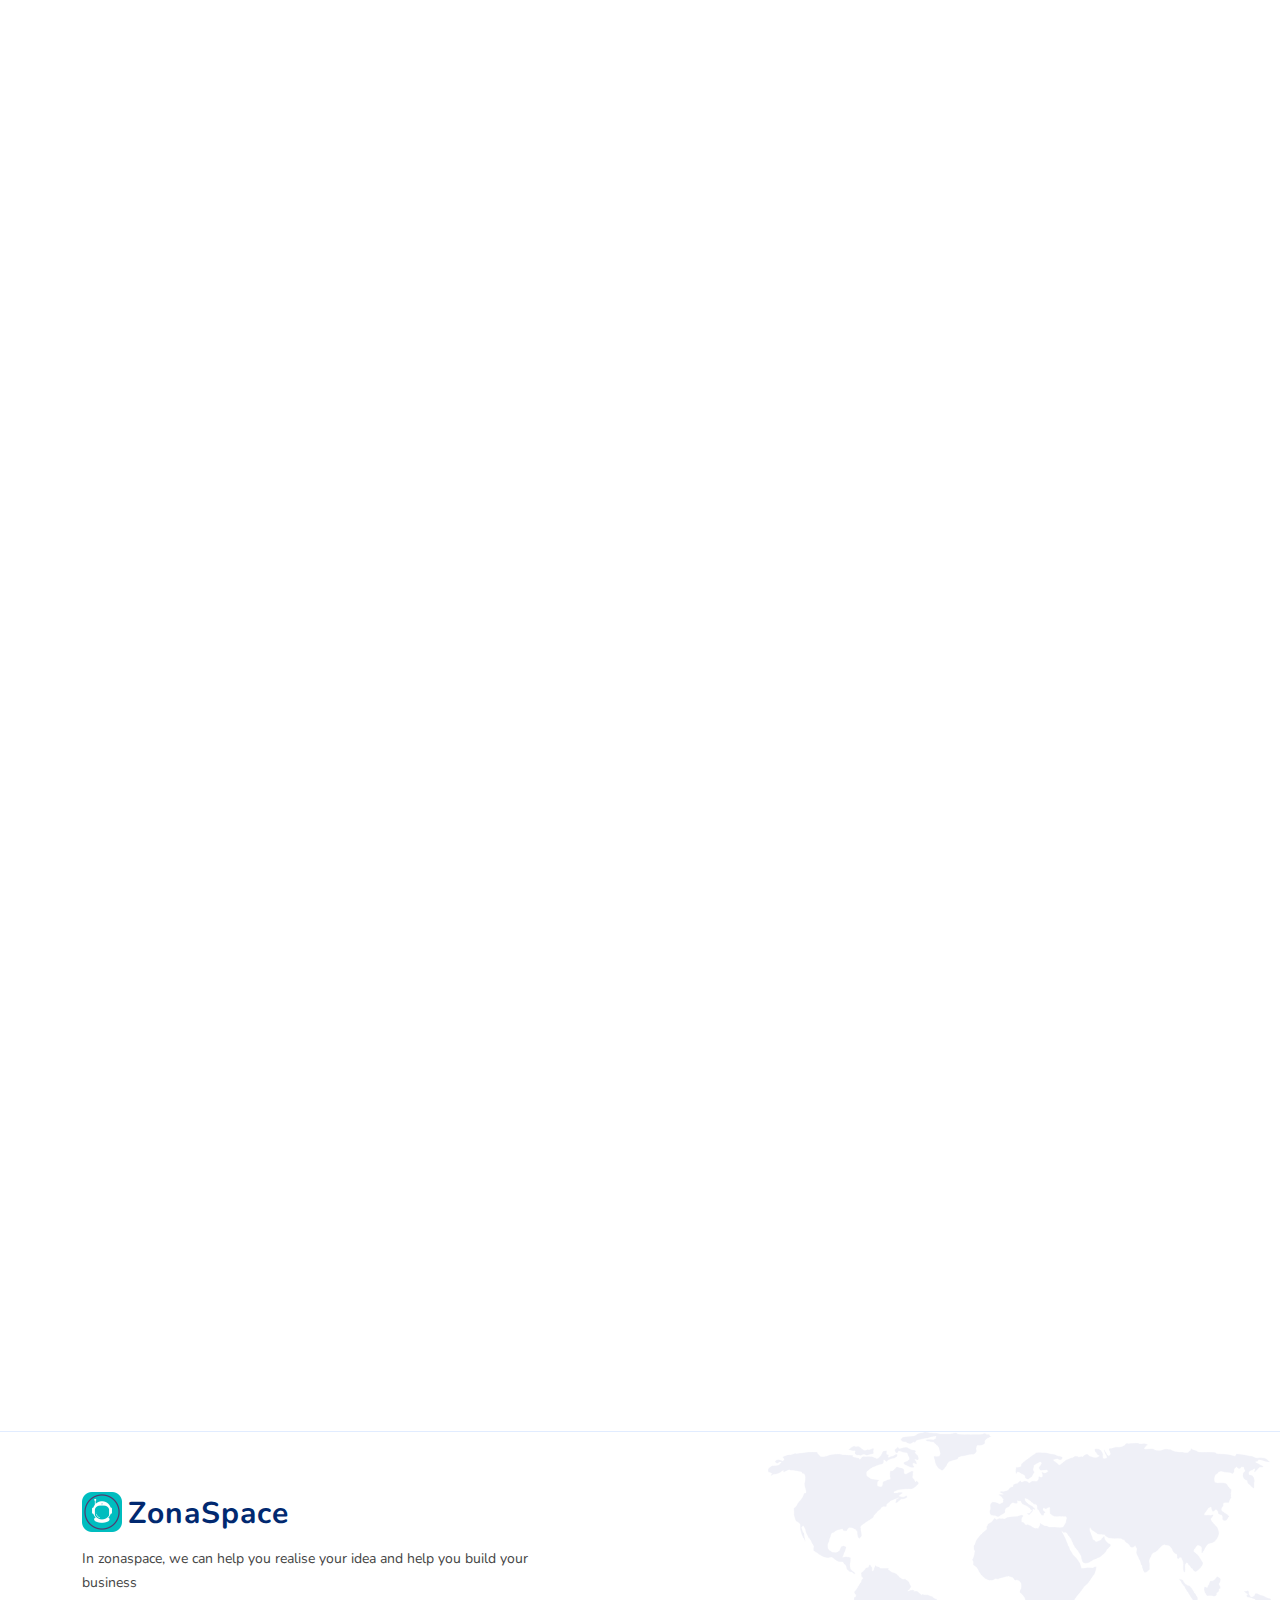
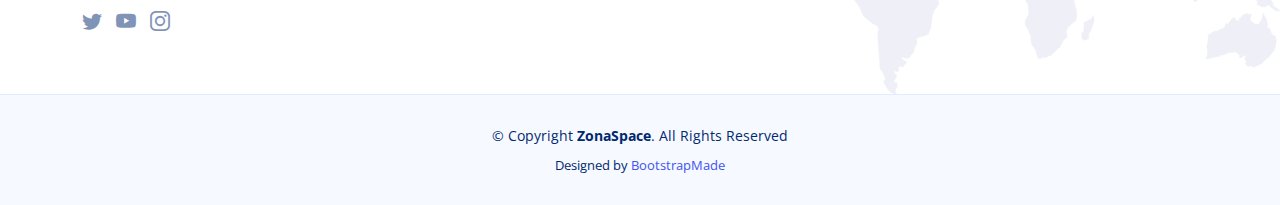
==== commit 67d827f9: "Update total project" ====
--- a/index.html
+++ b/index.html
@@ -263,7 +263,7 @@
             <div class="count-box">
               <i class="bi bi-people" style="color: #bb0852;"></i>
               <div>
-                <span data-purecounter-start="0" data-purecounter-end="4" data-purecounter-duration="2" class="purecounter"></span>
+                <span data-purecounter-start="0" data-purecounter-end="5" data-purecounter-duration="2" class="purecounter"></span>
                 <p>Hard Workers</p>
               </div>
             </div>
@@ -288,7 +288,7 @@
           <div class="col-lg-12 d-flex justify-content-center">
             <ul id="portfolio-flters">
               <li data-filter="*" class="filter-active">All (4)</li>
-              <li data-filter=".filter-web">Website (3)</li>
+              <li data-filter=".filter-web">Website (4)</li>
               <!-- <li data-filter=".filter-instagram">Instagram Feed (2)</li> -->
               <li data-filter=".filter-photo">Product Photography (1)</li>
               <!-- <li data-filter=".filter-video-ads">Video Advertisement</li> -->
